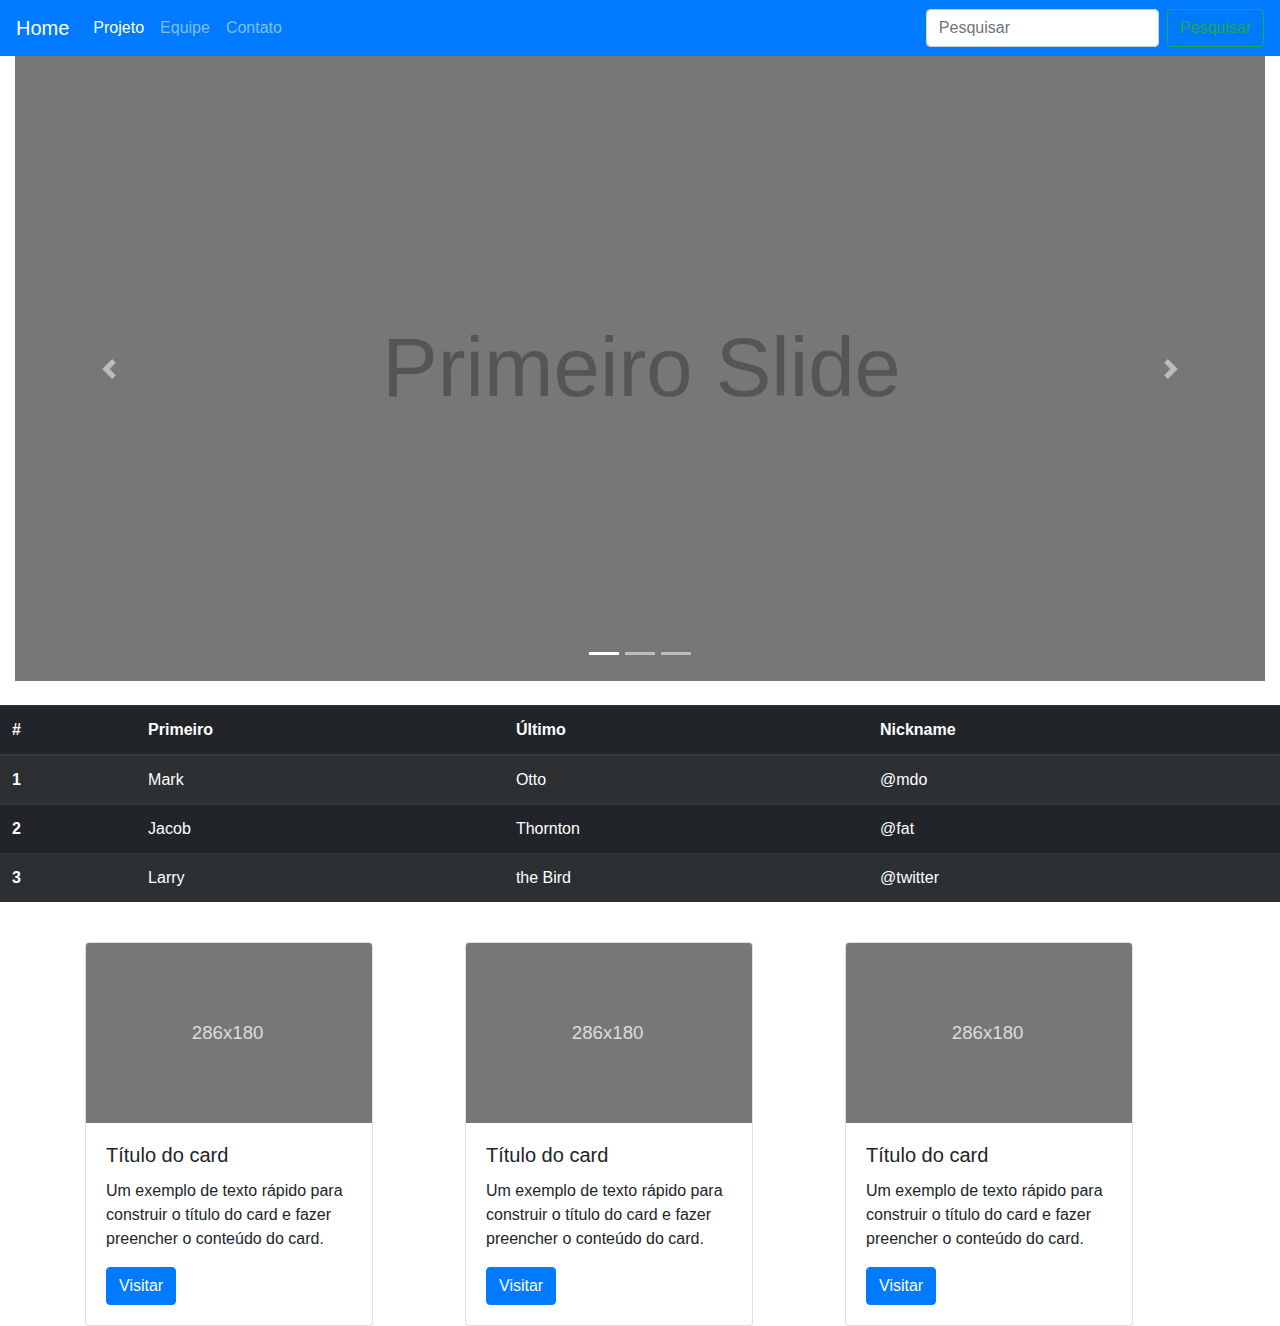
==== index.html @ f2ffcec5 "site novo" ====
<!DOCTYPE html>
<html lang="en">

<head>
  <meta charset="UTF-8">
  <meta name="viewport" content="width=device-width, initial-scale=1.0">
  <title>Halterados</title>
  <link href="css/bootstrap.css" rel="stylesheet">
  <script src="js/jquery.js"></script>
  <script src="js/bootstrap.js"></script>
</head>

<body>
  <nav class="navbar navbar-expand-lg navbar-dark bg-primary">
    <a class="navbar-brand" href="#">Home</a>
    <button class="navbar-toggler" type="button" data-toggle="collapse" data-target="#conteudoNavbarSuportado" aria-controls="conteudoNavbarSuportado"
      aria-expanded="false" aria-label="Alterna navegação">
    <span class="navbar-toggler-icon"></span>
  </button>

    <div class="collapse navbar-collapse" id="conteudoNavbarSuportado">
      <ul class="navbar-nav mr-auto">
        <li class="nav-item active">
          <a class="nav-link" href="#">Projeto <span class="sr-only">(página atual)</span></a>
        </li>
        <li class="nav-item">
          <a class="nav-link" href="#">Equipe</a>
        </li>

        <li class="nav-item">
          <a class="nav-link" href="#">Contato</a>
        </li>
      </ul>
      <form class="form-inline my-2 my-lg-0">
        <input class="form-control mr-sm-2" type="search" placeholder="Pesquisar" aria-label="Pesquisar">
        <button class="btn btn-outline-success my-2 my-sm-0" type="submit">Pesquisar</button>
      </form>
    </div>
  </nav>
  <div class="container-fluid">
    <div id="carouselExampleIndicators" class="carousel slide" data-ride="carousel">
      <ol class="carousel-indicators">
        <li data-target="#carouselExampleIndicators" data-slide-to="0" class="active"></li>
        <li data-target="#carouselExampleIndicators" data-slide-to="1"></li>
        <li data-target="#carouselExampleIndicators" data-slide-to="2"></li>
      </ol>
      <div class="carousel-inner">
        <div class="carousel-item active">
          <img class="d-block w-100" src="data:image/svg+xml;charset=UTF-8,%3Csvg%20width%3D%22800%22%20height%3D%22400%22%20xmlns%3D%22http%3A%2F%2Fwww.w3.org%2F2000%2Fsvg%22%20viewBox%3D%220%200%20800%20400%22%20preserveAspectRatio%3D%22none%22%3E%3Cdefs%3E%3Cstyle%20type%3D%22text%2Fcss%22%3E%23holder_16bd64a7ea4%20text%20%7B%20fill%3A%23555%3Bfont-weight%3Anormal%3Bfont-family%3AHelvetica%2C%20monospace%3Bfont-size%3A40pt%20%7D%20%3C%2Fstyle%3E%3C%2Fdefs%3E%3Cg%20id%3D%22holder_16bd64a7ea4%22%3E%3Crect%20width%3D%22800%22%20height%3D%22400%22%20fill%3D%22%23777%22%3E%3C%2Frect%3E%3Cg%3E%3Ctext%20x%3D%22235.0625%22%20y%3D%22217.7%22%3EPrimeiro%20Slide%3C%2Ftext%3E%3C%2Fg%3E%3C%2Fg%3E%3C%2Fsvg%3E"
            alt="Primeiro Slide">
        </div>
        <div class="carousel-item">
          <img class="d-block w-100" src="data:image/svg+xml;charset=UTF-8,%3Csvg%20width%3D%22800%22%20height%3D%22400%22%20xmlns%3D%22http%3A%2F%2Fwww.w3.org%2F2000%2Fsvg%22%20viewBox%3D%220%200%20800%20400%22%20preserveAspectRatio%3D%22none%22%3E%3Cdefs%3E%3Cstyle%20type%3D%22text%2Fcss%22%3E%23holder_16bd64a7ea5%20text%20%7B%20fill%3A%23444%3Bfont-weight%3Anormal%3Bfont-family%3AHelvetica%2C%20monospace%3Bfont-size%3A40pt%20%7D%20%3C%2Fstyle%3E%3C%2Fdefs%3E%3Cg%20id%3D%22holder_16bd64a7ea5%22%3E%3Crect%20width%3D%22800%22%20height%3D%22400%22%20fill%3D%22%23666%22%3E%3C%2Frect%3E%3Cg%3E%3Ctext%20x%3D%22227.609375%22%20y%3D%22217.7%22%3ESegundo%20Slide%3C%2Ftext%3E%3C%2Fg%3E%3C%2Fg%3E%3C%2Fsvg%3E"
            alt="Segundo Slide">
        </div>
        <div class="carousel-item">
          <img class="d-block w-100" src="data:image/svg+xml;charset=UTF-8,%3Csvg%20width%3D%22800%22%20height%3D%22400%22%20xmlns%3D%22http%3A%2F%2Fwww.w3.org%2F2000%2Fsvg%22%20viewBox%3D%220%200%20800%20400%22%20preserveAspectRatio%3D%22none%22%3E%3Cdefs%3E%3Cstyle%20type%3D%22text%2Fcss%22%3E%23holder_16bd64a7ea6%20text%20%7B%20fill%3A%23333%3Bfont-weight%3Anormal%3Bfont-family%3AHelvetica%2C%20monospace%3Bfont-size%3A40pt%20%7D%20%3C%2Fstyle%3E%3C%2Fdefs%3E%3Cg%20id%3D%22holder_16bd64a7ea6%22%3E%3Crect%20width%3D%22800%22%20height%3D%22400%22%20fill%3D%22%23555%22%3E%3C%2Frect%3E%3Cg%3E%3Ctext%20x%3D%22239.484375%22%20y%3D%22217.7%22%3ETerceiro%20Slide%3C%2Ftext%3E%3C%2Fg%3E%3C%2Fg%3E%3C%2Fsvg%3E"
            alt="Terceiro Slide">
        </div>
      </div>
      <a class="carousel-control-prev" href="#carouselExampleIndicators" role="button" data-slide="prev">
    <span class="carousel-control-prev-icon" aria-hidden="true"></span>
    <span class="sr-only">Anterior</span>
  </a>
      <a class="carousel-control-next" href="#carouselExampleIndicators" role="button" data-slide="next">
    <span class="carousel-control-next-icon" aria-hidden="true"></span>
    <span class="sr-only">Próximo</span>
  </a>
    </div>
    <br>

    <div class="row">
      <table class="table table-striped table-dark">
        <thead>
          <tr>
            <th scope="col">#</th>
            <th scope="col">Primeiro</th>
            <th scope="col">Último</th>
            <th scope="col">Nickname</th>
          </tr>
        </thead>
        <tbody>
          <tr>
            <th scope="row">1</th>
            <td>Mark</td>
            <td>Otto</td>
            <td>@mdo</td>
          </tr>
          <tr>
            <th scope="row">2</th>
            <td>Jacob</td>
            <td>Thornton</td>
            <td>@fat</td>
          </tr>
          <tr>
            <th scope="row">3</th>
            <td>Larry</td>
            <td>the Bird</td>
            <td>@twitter</td>
          </tr>
        </tbody>
      </table>
    </div>
  </div>
  <br>
  <div class="container">
  <div class="row">
    <div class="col-sm">
      <div class="card" style="width: 18rem;">
      <img class="card-img-top" src="data:image/svg+xml;charset=UTF-8,%3Csvg%20width%3D%22286%22%20height%3D%22180%22%20xmlns%3D%22http%3A%2F%2Fwww.w3.org%2F2000%2Fsvg%22%20viewBox%3D%220%200%20286%20180%22%20preserveAspectRatio%3D%22none%22%3E%3Cdefs%3E%3Cstyle%20type%3D%22text%2Fcss%22%3E%23holder_16bd67007b4%20text%20%7B%20fill%3Argba(255%2C255%2C255%2C.75)%3Bfont-weight%3Anormal%3Bfont-family%3AHelvetica%2C%20monospace%3Bfont-size%3A14pt%20%7D%20%3C%2Fstyle%3E%3C%2Fdefs%3E%3Cg%20id%3D%22holder_16bd67007b4%22%3E%3Crect%20width%3D%22286%22%20height%3D%22180%22%20fill%3D%22%23777%22%3E%3C%2Frect%3E%3Cg%3E%3Ctext%20x%3D%22105.8359375%22%20y%3D%2296.3%22%3E286x180%3C%2Ftext%3E%3C%2Fg%3E%3C%2Fg%3E%3C%2Fsvg%3E" alt="Imagem de capa do card">
      <div class="card-body">
      <h5 class="card-title">Título do card</h5>
      <p class="card-text">Um exemplo de texto rápido para construir o título do card e fazer preencher o conteúdo do card.</p>
      <a href="#" class="btn btn-primary">Visitar</a>
      </div>
      </div>
    </div>
    <div class="col-sm">
      <div class="card" style="width: 18rem;">
      <img class="card-img-top" src="data:image/svg+xml;charset=UTF-8,%3Csvg%20width%3D%22286%22%20height%3D%22180%22%20xmlns%3D%22http%3A%2F%2Fwww.w3.org%2F2000%2Fsvg%22%20viewBox%3D%220%200%20286%20180%22%20preserveAspectRatio%3D%22none%22%3E%3Cdefs%3E%3Cstyle%20type%3D%22text%2Fcss%22%3E%23holder_16bd67007b4%20text%20%7B%20fill%3Argba(255%2C255%2C255%2C.75)%3Bfont-weight%3Anormal%3Bfont-family%3AHelvetica%2C%20monospace%3Bfont-size%3A14pt%20%7D%20%3C%2Fstyle%3E%3C%2Fdefs%3E%3Cg%20id%3D%22holder_16bd67007b4%22%3E%3Crect%20width%3D%22286%22%20height%3D%22180%22%20fill%3D%22%23777%22%3E%3C%2Frect%3E%3Cg%3E%3Ctext%20x%3D%22105.8359375%22%20y%3D%2296.3%22%3E286x180%3C%2Ftext%3E%3C%2Fg%3E%3C%2Fg%3E%3C%2Fsvg%3E" alt="Imagem de capa do card">
      <div class="card-body">
      <h5 class="card-title">Título do card</h5>
      <p class="card-text">Um exemplo de texto rápido para construir o título do card e fazer preencher o conteúdo do card.</p>
      <a href="#" class="btn btn-primary">Visitar</a>
      </div>
      </div>
    </div>
    <div class="col-sm">
      <div class="card" style="width: 18rem;">
      <img class="card-img-top" src="data:image/svg+xml;charset=UTF-8,%3Csvg%20width%3D%22286%22%20height%3D%22180%22%20xmlns%3D%22http%3A%2F%2Fwww.w3.org%2F2000%2Fsvg%22%20viewBox%3D%220%200%20286%20180%22%20preserveAspectRatio%3D%22none%22%3E%3Cdefs%3E%3Cstyle%20type%3D%22text%2Fcss%22%3E%23holder_16bd67007b4%20text%20%7B%20fill%3Argba(255%2C255%2C255%2C.75)%3Bfont-weight%3Anormal%3Bfont-family%3AHelvetica%2C%20monospace%3Bfont-size%3A14pt%20%7D%20%3C%2Fstyle%3E%3C%2Fdefs%3E%3Cg%20id%3D%22holder_16bd67007b4%22%3E%3Crect%20width%3D%22286%22%20height%3D%22180%22%20fill%3D%22%23777%22%3E%3C%2Frect%3E%3Cg%3E%3Ctext%20x%3D%22105.8359375%22%20y%3D%2296.3%22%3E286x180%3C%2Ftext%3E%3C%2Fg%3E%3C%2Fg%3E%3C%2Fsvg%3E" alt="Imagem de capa do card">
      <div class="card-body">
      <h5 class="card-title">Título do card</h5>
      <p class="card-text">Um exemplo de texto rápido para construir o título do card e fazer preencher o conteúdo do card.</p>
      <a href="#" class="btn btn-primary">Visitar</a>
      </div>
      </div>
    </div>
  </div>
</div>
</body>

</html>
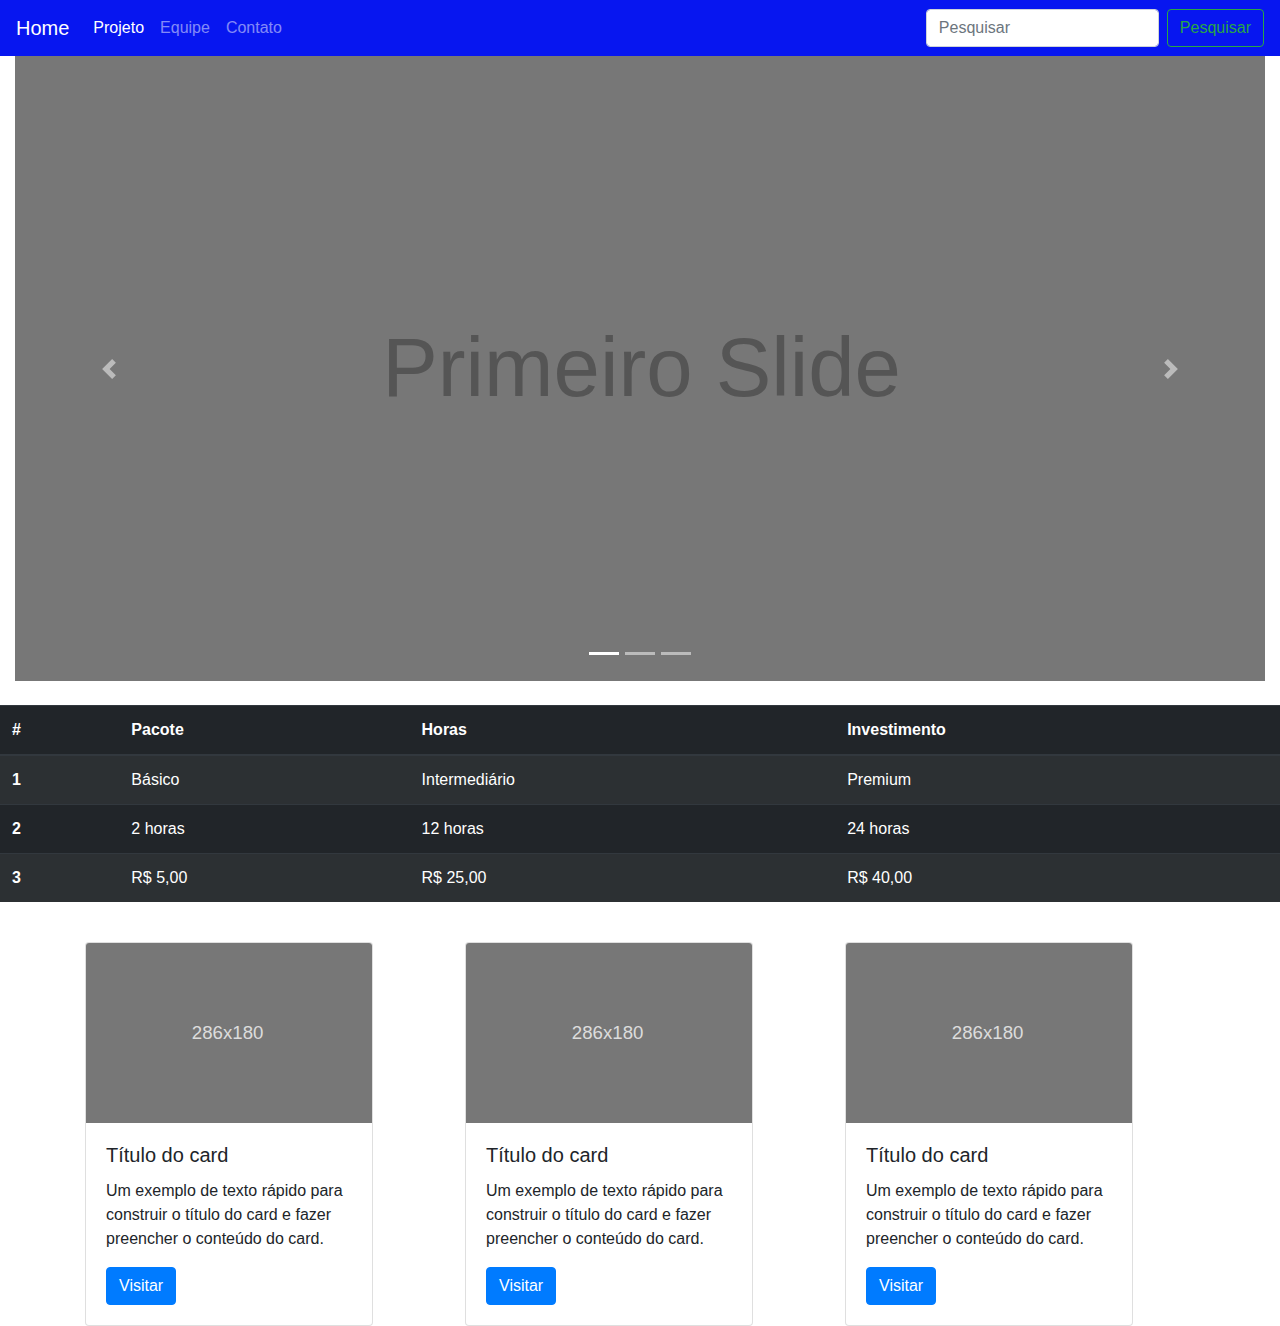
==== commit 146b0b8b: "Merge branch 'master' of https://github.com/ifpi-picos/boostrap-framewok-halter-ados" ====
--- a/index.html
+++ b/index.html
@@ -6,6 +6,7 @@
   <meta name="viewport" content="width=device-width, initial-scale=1.0">
   <title>Halterados</title>
   <link href="css/bootstrap.css" rel="stylesheet">
+  <link href="css/main.css" rel="stylesheet">
   <script src="js/jquery.js"></script>
   <script src="js/bootstrap.js"></script>
 </head>
@@ -74,29 +75,29 @@
         <thead>
           <tr>
             <th scope="col">#</th>
-            <th scope="col">Primeiro</th>
-            <th scope="col">Último</th>
-            <th scope="col">Nickname</th>
+            <th scope="col">Pacote</th>
+            <th scope="col">Horas</th>
+            <th scope="col">Investimento</th>
           </tr>
         </thead>
         <tbody>
           <tr>
             <th scope="row">1</th>
-            <td>Mark</td>
-            <td>Otto</td>
-            <td>@mdo</td>
+            <td>Básico</td>
+            <td>Intermediário</td>
+            <td>Premium</td>
           </tr>
           <tr>
             <th scope="row">2</th>
-            <td>Jacob</td>
-            <td>Thornton</td>
-            <td>@fat</td>
+            <td>2 horas</td>
+            <td>12 horas</td>
+            <td>24 horas</td>
           </tr>
           <tr>
             <th scope="row">3</th>
-            <td>Larry</td>
-            <td>the Bird</td>
-            <td>@twitter</td>
+            <td>R$ 5,00</td>
+            <td>R$ 25,00</td>
+            <td>R$ 40,00</td>
           </tr>
         </tbody>
       </table>
--- a/css/main.css
+++ b/css/main.css
@@ -0,0 +1,4 @@
+.bg-primary {
+    background-color: #0716F0;
+  }
+  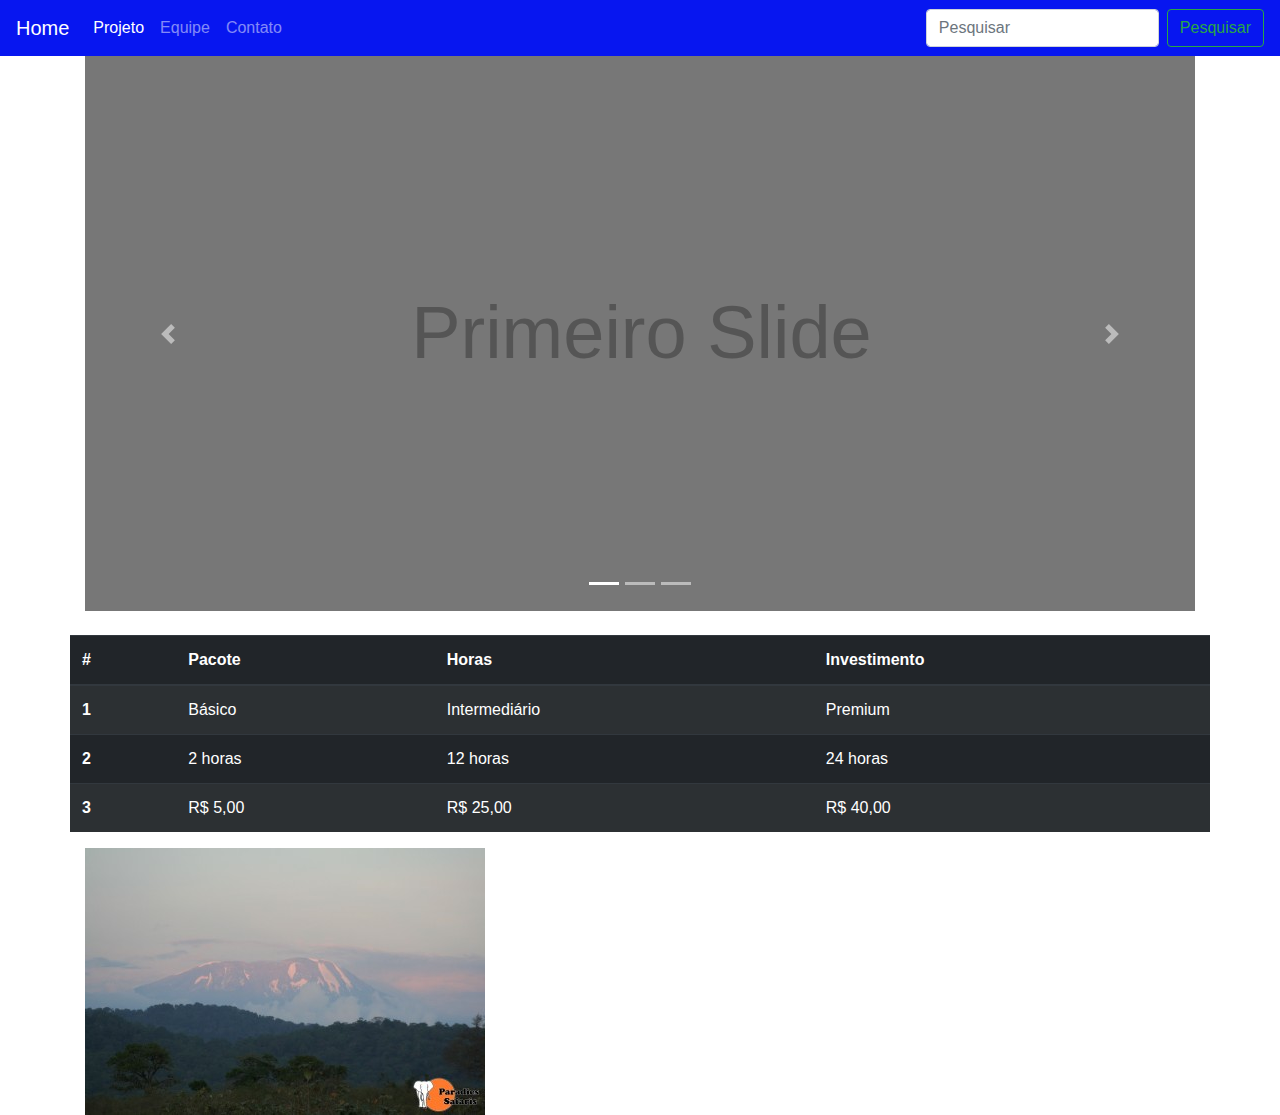
==== commit f5f72dbb: "site novo" ====
--- a/index.html
+++ b/index.html
@@ -14,10 +14,10 @@
 <body>
   <nav class="navbar navbar-expand-lg navbar-dark bg-primary">
     <a class="navbar-brand" href="#">Home</a>
-    <button class="navbar-toggler" type="button" data-toggle="collapse" data-target="#conteudoNavbarSuportado" aria-controls="conteudoNavbarSuportado"
-      aria-expanded="false" aria-label="Alterna navegação">
-    <span class="navbar-toggler-icon"></span>
-  </button>
+    <button class="navbar-toggler" type="button" data-toggle="collapse" data-target="#conteudoNavbarSuportado"
+      aria-controls="conteudoNavbarSuportado" aria-expanded="false" aria-label="Alterna navegação">
+      <span class="navbar-toggler-icon"></span>
+    </button>
 
     <div class="collapse navbar-collapse" id="conteudoNavbarSuportado">
       <ul class="navbar-nav mr-auto">
@@ -38,7 +38,7 @@
       </form>
     </div>
   </nav>
-  <div class="container-fluid">
+  <div class="container">
     <div id="carouselExampleIndicators" class="carousel slide" data-ride="carousel">
       <ol class="carousel-indicators">
         <li data-target="#carouselExampleIndicators" data-slide-to="0" class="active"></li>
@@ -47,29 +47,31 @@
       </ol>
       <div class="carousel-inner">
         <div class="carousel-item active">
-          <img class="d-block w-100" src="data:image/svg+xml;charset=UTF-8,%3Csvg%20width%3D%22800%22%20height%3D%22400%22%20xmlns%3D%22http%3A%2F%2Fwww.w3.org%2F2000%2Fsvg%22%20viewBox%3D%220%200%20800%20400%22%20preserveAspectRatio%3D%22none%22%3E%3Cdefs%3E%3Cstyle%20type%3D%22text%2Fcss%22%3E%23holder_16bd64a7ea4%20text%20%7B%20fill%3A%23555%3Bfont-weight%3Anormal%3Bfont-family%3AHelvetica%2C%20monospace%3Bfont-size%3A40pt%20%7D%20%3C%2Fstyle%3E%3C%2Fdefs%3E%3Cg%20id%3D%22holder_16bd64a7ea4%22%3E%3Crect%20width%3D%22800%22%20height%3D%22400%22%20fill%3D%22%23777%22%3E%3C%2Frect%3E%3Cg%3E%3Ctext%20x%3D%22235.0625%22%20y%3D%22217.7%22%3EPrimeiro%20Slide%3C%2Ftext%3E%3C%2Fg%3E%3C%2Fg%3E%3C%2Fsvg%3E"
+          <img class="d-block w-100"
+            src="data:image/svg+xml;charset=UTF-8,%3Csvg%20width%3D%22800%22%20height%3D%22400%22%20xmlns%3D%22http%3A%2F%2Fwww.w3.org%2F2000%2Fsvg%22%20viewBox%3D%220%200%20800%20400%22%20preserveAspectRatio%3D%22none%22%3E%3Cdefs%3E%3Cstyle%20type%3D%22text%2Fcss%22%3E%23holder_16bd64a7ea4%20text%20%7B%20fill%3A%23555%3Bfont-weight%3Anormal%3Bfont-family%3AHelvetica%2C%20monospace%3Bfont-size%3A40pt%20%7D%20%3C%2Fstyle%3E%3C%2Fdefs%3E%3Cg%20id%3D%22holder_16bd64a7ea4%22%3E%3Crect%20width%3D%22800%22%20height%3D%22400%22%20fill%3D%22%23777%22%3E%3C%2Frect%3E%3Cg%3E%3Ctext%20x%3D%22235.0625%22%20y%3D%22217.7%22%3EPrimeiro%20Slide%3C%2Ftext%3E%3C%2Fg%3E%3C%2Fg%3E%3C%2Fsvg%3E"
             alt="Primeiro Slide">
         </div>
         <div class="carousel-item">
-          <img class="d-block w-100" src="data:image/svg+xml;charset=UTF-8,%3Csvg%20width%3D%22800%22%20height%3D%22400%22%20xmlns%3D%22http%3A%2F%2Fwww.w3.org%2F2000%2Fsvg%22%20viewBox%3D%220%200%20800%20400%22%20preserveAspectRatio%3D%22none%22%3E%3Cdefs%3E%3Cstyle%20type%3D%22text%2Fcss%22%3E%23holder_16bd64a7ea5%20text%20%7B%20fill%3A%23444%3Bfont-weight%3Anormal%3Bfont-family%3AHelvetica%2C%20monospace%3Bfont-size%3A40pt%20%7D%20%3C%2Fstyle%3E%3C%2Fdefs%3E%3Cg%20id%3D%22holder_16bd64a7ea5%22%3E%3Crect%20width%3D%22800%22%20height%3D%22400%22%20fill%3D%22%23666%22%3E%3C%2Frect%3E%3Cg%3E%3Ctext%20x%3D%22227.609375%22%20y%3D%22217.7%22%3ESegundo%20Slide%3C%2Ftext%3E%3C%2Fg%3E%3C%2Fg%3E%3C%2Fsvg%3E"
+          <img class="d-block w-100"
+            src="data:image/svg+xml;charset=UTF-8,%3Csvg%20width%3D%22800%22%20height%3D%22400%22%20xmlns%3D%22http%3A%2F%2Fwww.w3.org%2F2000%2Fsvg%22%20viewBox%3D%220%200%20800%20400%22%20preserveAspectRatio%3D%22none%22%3E%3Cdefs%3E%3Cstyle%20type%3D%22text%2Fcss%22%3E%23holder_16bd64a7ea5%20text%20%7B%20fill%3A%23444%3Bfont-weight%3Anormal%3Bfont-family%3AHelvetica%2C%20monospace%3Bfont-size%3A40pt%20%7D%20%3C%2Fstyle%3E%3C%2Fdefs%3E%3Cg%20id%3D%22holder_16bd64a7ea5%22%3E%3Crect%20width%3D%22800%22%20height%3D%22400%22%20fill%3D%22%23666%22%3E%3C%2Frect%3E%3Cg%3E%3Ctext%20x%3D%22227.609375%22%20y%3D%22217.7%22%3ESegundo%20Slide%3C%2Ftext%3E%3C%2Fg%3E%3C%2Fg%3E%3C%2Fsvg%3E"
             alt="Segundo Slide">
         </div>
         <div class="carousel-item">
-          <img class="d-block w-100" src="data:image/svg+xml;charset=UTF-8,%3Csvg%20width%3D%22800%22%20height%3D%22400%22%20xmlns%3D%22http%3A%2F%2Fwww.w3.org%2F2000%2Fsvg%22%20viewBox%3D%220%200%20800%20400%22%20preserveAspectRatio%3D%22none%22%3E%3Cdefs%3E%3Cstyle%20type%3D%22text%2Fcss%22%3E%23holder_16bd64a7ea6%20text%20%7B%20fill%3A%23333%3Bfont-weight%3Anormal%3Bfont-family%3AHelvetica%2C%20monospace%3Bfont-size%3A40pt%20%7D%20%3C%2Fstyle%3E%3C%2Fdefs%3E%3Cg%20id%3D%22holder_16bd64a7ea6%22%3E%3Crect%20width%3D%22800%22%20height%3D%22400%22%20fill%3D%22%23555%22%3E%3C%2Frect%3E%3Cg%3E%3Ctext%20x%3D%22239.484375%22%20y%3D%22217.7%22%3ETerceiro%20Slide%3C%2Ftext%3E%3C%2Fg%3E%3C%2Fg%3E%3C%2Fsvg%3E"
+          <img class="d-block w-100"
+            src="data:image/svg+xml;charset=UTF-8,%3Csvg%20width%3D%22800%22%20height%3D%22400%22%20xmlns%3D%22http%3A%2F%2Fwww.w3.org%2F2000%2Fsvg%22%20viewBox%3D%220%200%20800%20400%22%20preserveAspectRatio%3D%22none%22%3E%3Cdefs%3E%3Cstyle%20type%3D%22text%2Fcss%22%3E%23holder_16bd64a7ea6%20text%20%7B%20fill%3A%23333%3Bfont-weight%3Anormal%3Bfont-family%3AHelvetica%2C%20monospace%3Bfont-size%3A40pt%20%7D%20%3C%2Fstyle%3E%3C%2Fdefs%3E%3Cg%20id%3D%22holder_16bd64a7ea6%22%3E%3Crect%20width%3D%22800%22%20height%3D%22400%22%20fill%3D%22%23555%22%3E%3C%2Frect%3E%3Cg%3E%3Ctext%20x%3D%22239.484375%22%20y%3D%22217.7%22%3ETerceiro%20Slide%3C%2Ftext%3E%3C%2Fg%3E%3C%2Fg%3E%3C%2Fsvg%3E"
             alt="Terceiro Slide">
         </div>
       </div>
       <a class="carousel-control-prev" href="#carouselExampleIndicators" role="button" data-slide="prev">
-    <span class="carousel-control-prev-icon" aria-hidden="true"></span>
-    <span class="sr-only">Anterior</span>
-  </a>
+        <span class="carousel-control-prev-icon" aria-hidden="true"></span>
+        <span class="sr-only">Anterior</span>
+      </a>
       <a class="carousel-control-next" href="#carouselExampleIndicators" role="button" data-slide="next">
-    <span class="carousel-control-next-icon" aria-hidden="true"></span>
-    <span class="sr-only">Próximo</span>
-  </a>
+        <span class="carousel-control-next-icon" aria-hidden="true"></span>
+        <span class="sr-only">Próximo</span>
+      </a>
     </div>
     <br>
-
     <div class="row">
       <table class="table table-striped table-dark">
         <thead>
@@ -101,43 +103,11 @@
           </tr>
         </tbody>
       </table>
-    </div>
-  </div>
-  <br>
-  <div class="container">
-  <div class="row">
-    <div class="col-sm">
-      <div class="card" style="width: 18rem;">
-      <img class="card-img-top" src="data:image/svg+xml;charset=UTF-8,%3Csvg%20width%3D%22286%22%20height%3D%22180%22%20xmlns%3D%22http%3A%2F%2Fwww.w3.org%2F2000%2Fsvg%22%20viewBox%3D%220%200%20286%20180%22%20preserveAspectRatio%3D%22none%22%3E%3Cdefs%3E%3Cstyle%20type%3D%22text%2Fcss%22%3E%23holder_16bd67007b4%20text%20%7B%20fill%3Argba(255%2C255%2C255%2C.75)%3Bfont-weight%3Anormal%3Bfont-family%3AHelvetica%2C%20monospace%3Bfont-size%3A14pt%20%7D%20%3C%2Fstyle%3E%3C%2Fdefs%3E%3Cg%20id%3D%22holder_16bd67007b4%22%3E%3Crect%20width%3D%22286%22%20height%3D%22180%22%20fill%3D%22%23777%22%3E%3C%2Frect%3E%3Cg%3E%3Ctext%20x%3D%22105.8359375%22%20y%3D%2296.3%22%3E286x180%3C%2Ftext%3E%3C%2Fg%3E%3C%2Fg%3E%3C%2Fsvg%3E" alt="Imagem de capa do card">
-      <div class="card-body">
-      <h5 class="card-title">Título do card</h5>
-      <p class="card-text">Um exemplo de texto rápido para construir o título do card e fazer preencher o conteúdo do card.</p>
-      <a href="#" class="btn btn-primary">Visitar</a>
-      </div>
-      </div>
-    </div>
-    <div class="col-sm">
-      <div class="card" style="width: 18rem;">
-      <img class="card-img-top" src="data:image/svg+xml;charset=UTF-8,%3Csvg%20width%3D%22286%22%20height%3D%22180%22%20xmlns%3D%22http%3A%2F%2Fwww.w3.org%2F2000%2Fsvg%22%20viewBox%3D%220%200%20286%20180%22%20preserveAspectRatio%3D%22none%22%3E%3Cdefs%3E%3Cstyle%20type%3D%22text%2Fcss%22%3E%23holder_16bd67007b4%20text%20%7B%20fill%3Argba(255%2C255%2C255%2C.75)%3Bfont-weight%3Anormal%3Bfont-family%3AHelvetica%2C%20monospace%3Bfont-size%3A14pt%20%7D%20%3C%2Fstyle%3E%3C%2Fdefs%3E%3Cg%20id%3D%22holder_16bd67007b4%22%3E%3Crect%20width%3D%22286%22%20height%3D%22180%22%20fill%3D%22%23777%22%3E%3C%2Frect%3E%3Cg%3E%3Ctext%20x%3D%22105.8359375%22%20y%3D%2296.3%22%3E286x180%3C%2Ftext%3E%3C%2Fg%3E%3C%2Fg%3E%3C%2Fsvg%3E" alt="Imagem de capa do card">
-      <div class="card-body">
-      <h5 class="card-title">Título do card</h5>
-      <p class="card-text">Um exemplo de texto rápido para construir o título do card e fazer preencher o conteúdo do card.</p>
-      <a href="#" class="btn btn-primary">Visitar</a>
-      </div>
-      </div>
-    </div>
-    <div class="col-sm">
-      <div class="card" style="width: 18rem;">
-      <img class="card-img-top" src="data:image/svg+xml;charset=UTF-8,%3Csvg%20width%3D%22286%22%20height%3D%22180%22%20xmlns%3D%22http%3A%2F%2Fwww.w3.org%2F2000%2Fsvg%22%20viewBox%3D%220%200%20286%20180%22%20preserveAspectRatio%3D%22none%22%3E%3Cdefs%3E%3Cstyle%20type%3D%22text%2Fcss%22%3E%23holder_16bd67007b4%20text%20%7B%20fill%3Argba(255%2C255%2C255%2C.75)%3Bfont-weight%3Anormal%3Bfont-family%3AHelvetica%2C%20monospace%3Bfont-size%3A14pt%20%7D%20%3C%2Fstyle%3E%3C%2Fdefs%3E%3Cg%20id%3D%22holder_16bd67007b4%22%3E%3Crect%20width%3D%22286%22%20height%3D%22180%22%20fill%3D%22%23777%22%3E%3C%2Frect%3E%3Cg%3E%3Ctext%20x%3D%22105.8359375%22%20y%3D%2296.3%22%3E286x180%3C%2Ftext%3E%3C%2Fg%3E%3C%2Fg%3E%3C%2Fsvg%3E" alt="Imagem de capa do card">
-      <div class="card-body">
-      <h5 class="card-title">Título do card</h5>
-      <p class="card-text">Um exemplo de texto rápido para construir o título do card e fazer preencher o conteúdo do card.</p>
-      <a href="#" class="btn btn-primary">Visitar</a>
-      </div>
+      <div class="col-lg-3 col-md-4 col-xs-6 thumb">
+        <img class="img-responsive" src="img.jpg">
       </div>
     </div>
   </div>
-</div>
 </body>
 
 </html>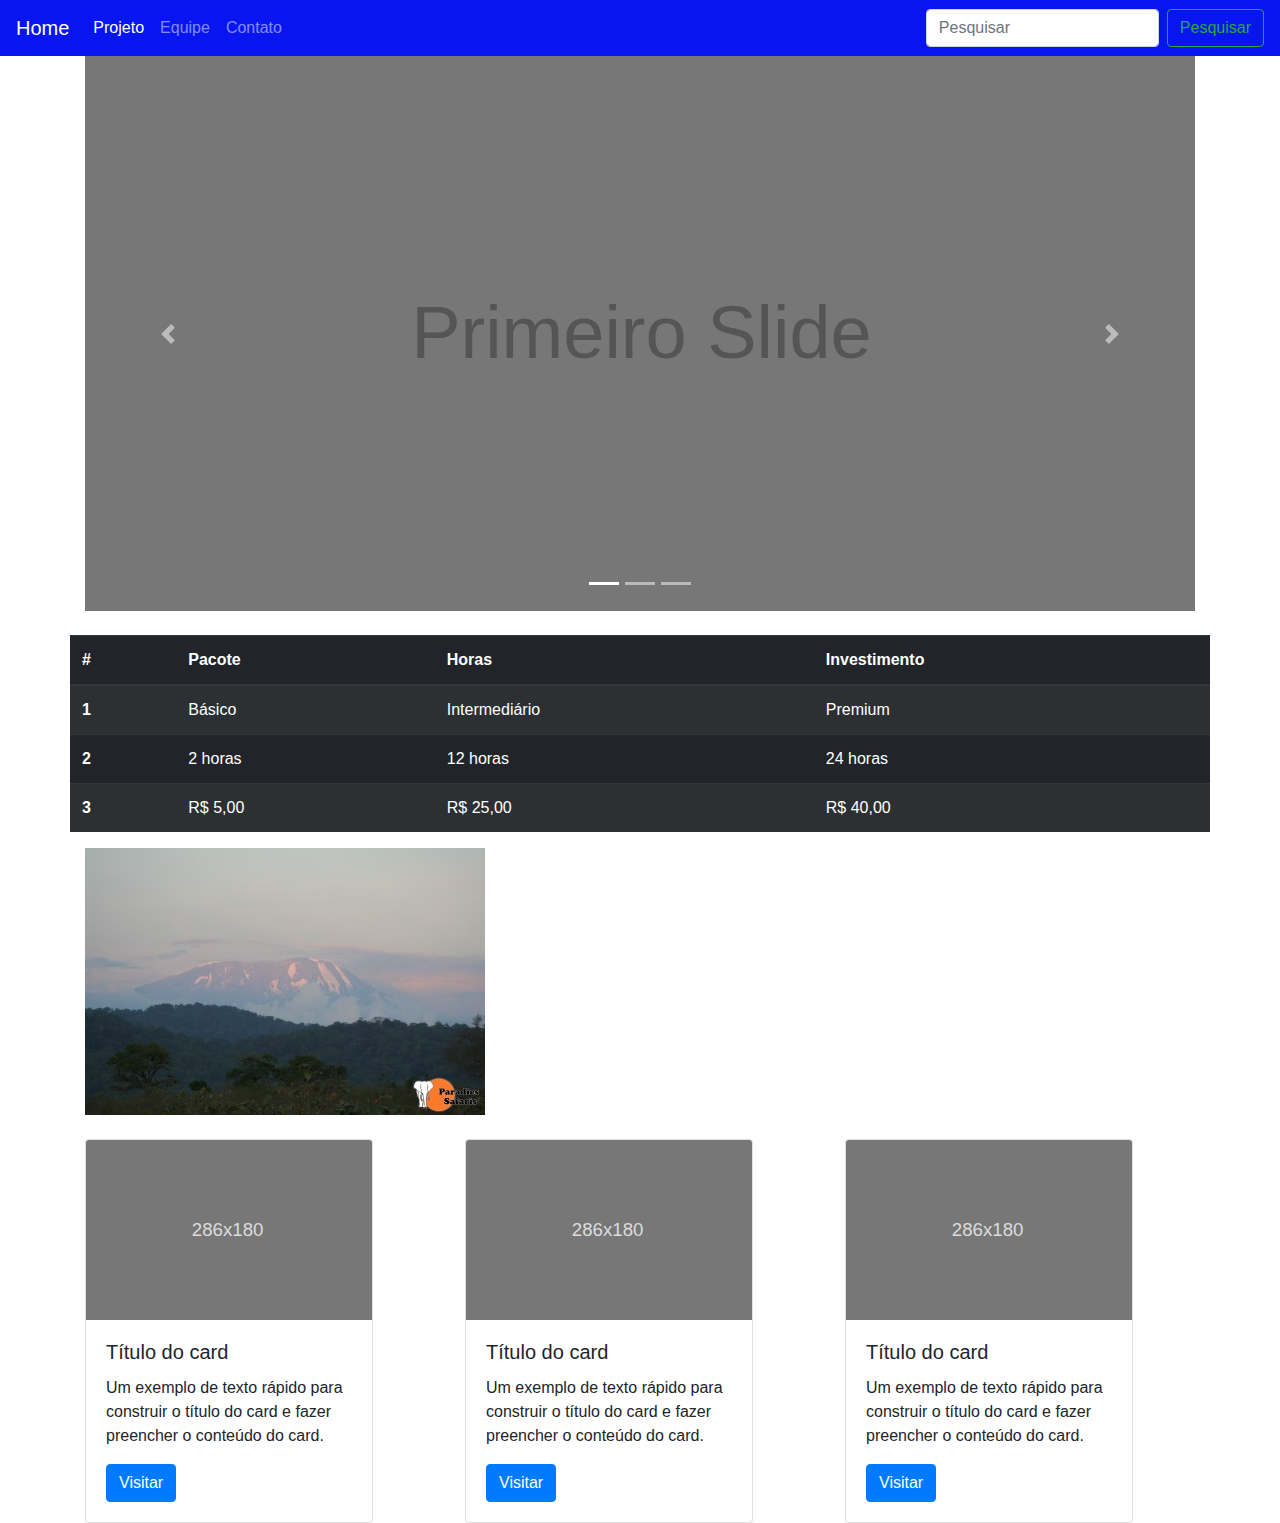
==== commit d6e65144: "Merge branch 'master' of https://github.com/ifpi-picos/boostrap-framewok-halter-ados" ====
--- a/index.html
+++ b/index.html
@@ -72,6 +72,7 @@
       </a>
     </div>
     <br>
+
     <div class="row">
       <table class="table table-striped table-dark">
         <thead>
@@ -108,6 +109,41 @@
       </div>
     </div>
   </div>
+  <br>
+  <div class="container">
+  <div class="row">
+    <div class="col-sm">
+      <div class="card" style="width: 18rem;">
+      <img class="card-img-top" src="data:image/svg+xml;charset=UTF-8,%3Csvg%20width%3D%22286%22%20height%3D%22180%22%20xmlns%3D%22http%3A%2F%2Fwww.w3.org%2F2000%2Fsvg%22%20viewBox%3D%220%200%20286%20180%22%20preserveAspectRatio%3D%22none%22%3E%3Cdefs%3E%3Cstyle%20type%3D%22text%2Fcss%22%3E%23holder_16bd67007b4%20text%20%7B%20fill%3Argba(255%2C255%2C255%2C.75)%3Bfont-weight%3Anormal%3Bfont-family%3AHelvetica%2C%20monospace%3Bfont-size%3A14pt%20%7D%20%3C%2Fstyle%3E%3C%2Fdefs%3E%3Cg%20id%3D%22holder_16bd67007b4%22%3E%3Crect%20width%3D%22286%22%20height%3D%22180%22%20fill%3D%22%23777%22%3E%3C%2Frect%3E%3Cg%3E%3Ctext%20x%3D%22105.8359375%22%20y%3D%2296.3%22%3E286x180%3C%2Ftext%3E%3C%2Fg%3E%3C%2Fg%3E%3C%2Fsvg%3E" alt="Imagem de capa do card">
+      <div class="card-body">
+      <h5 class="card-title">Título do card</h5>
+      <p class="card-text">Um exemplo de texto rápido para construir o título do card e fazer preencher o conteúdo do card.</p>
+      <a href="#" class="btn btn-primary">Visitar</a>
+      </div>
+      </div>
+    </div>
+    <div class="col-sm">
+      <div class="card" style="width: 18rem;">
+      <img class="card-img-top" src="data:image/svg+xml;charset=UTF-8,%3Csvg%20width%3D%22286%22%20height%3D%22180%22%20xmlns%3D%22http%3A%2F%2Fwww.w3.org%2F2000%2Fsvg%22%20viewBox%3D%220%200%20286%20180%22%20preserveAspectRatio%3D%22none%22%3E%3Cdefs%3E%3Cstyle%20type%3D%22text%2Fcss%22%3E%23holder_16bd67007b4%20text%20%7B%20fill%3Argba(255%2C255%2C255%2C.75)%3Bfont-weight%3Anormal%3Bfont-family%3AHelvetica%2C%20monospace%3Bfont-size%3A14pt%20%7D%20%3C%2Fstyle%3E%3C%2Fdefs%3E%3Cg%20id%3D%22holder_16bd67007b4%22%3E%3Crect%20width%3D%22286%22%20height%3D%22180%22%20fill%3D%22%23777%22%3E%3C%2Frect%3E%3Cg%3E%3Ctext%20x%3D%22105.8359375%22%20y%3D%2296.3%22%3E286x180%3C%2Ftext%3E%3C%2Fg%3E%3C%2Fg%3E%3C%2Fsvg%3E" alt="Imagem de capa do card">
+      <div class="card-body">
+      <h5 class="card-title">Título do card</h5>
+      <p class="card-text">Um exemplo de texto rápido para construir o título do card e fazer preencher o conteúdo do card.</p>
+      <a href="#" class="btn btn-primary">Visitar</a>
+      </div>
+      </div>
+    </div>
+    <div class="col-sm">
+      <div class="card" style="width: 18rem;">
+      <img class="card-img-top" src="data:image/svg+xml;charset=UTF-8,%3Csvg%20width%3D%22286%22%20height%3D%22180%22%20xmlns%3D%22http%3A%2F%2Fwww.w3.org%2F2000%2Fsvg%22%20viewBox%3D%220%200%20286%20180%22%20preserveAspectRatio%3D%22none%22%3E%3Cdefs%3E%3Cstyle%20type%3D%22text%2Fcss%22%3E%23holder_16bd67007b4%20text%20%7B%20fill%3Argba(255%2C255%2C255%2C.75)%3Bfont-weight%3Anormal%3Bfont-family%3AHelvetica%2C%20monospace%3Bfont-size%3A14pt%20%7D%20%3C%2Fstyle%3E%3C%2Fdefs%3E%3Cg%20id%3D%22holder_16bd67007b4%22%3E%3Crect%20width%3D%22286%22%20height%3D%22180%22%20fill%3D%22%23777%22%3E%3C%2Frect%3E%3Cg%3E%3Ctext%20x%3D%22105.8359375%22%20y%3D%2296.3%22%3E286x180%3C%2Ftext%3E%3C%2Fg%3E%3C%2Fg%3E%3C%2Fsvg%3E" alt="Imagem de capa do card">
+      <div class="card-body">
+      <h5 class="card-title">Título do card</h5>
+      <p class="card-text">Um exemplo de texto rápido para construir o título do card e fazer preencher o conteúdo do card.</p>
+      <a href="#" class="btn btn-primary">Visitar</a>
+      </div>
+      </div>
+    </div>
+  </div>
+</div>
 </body>
 
 </html>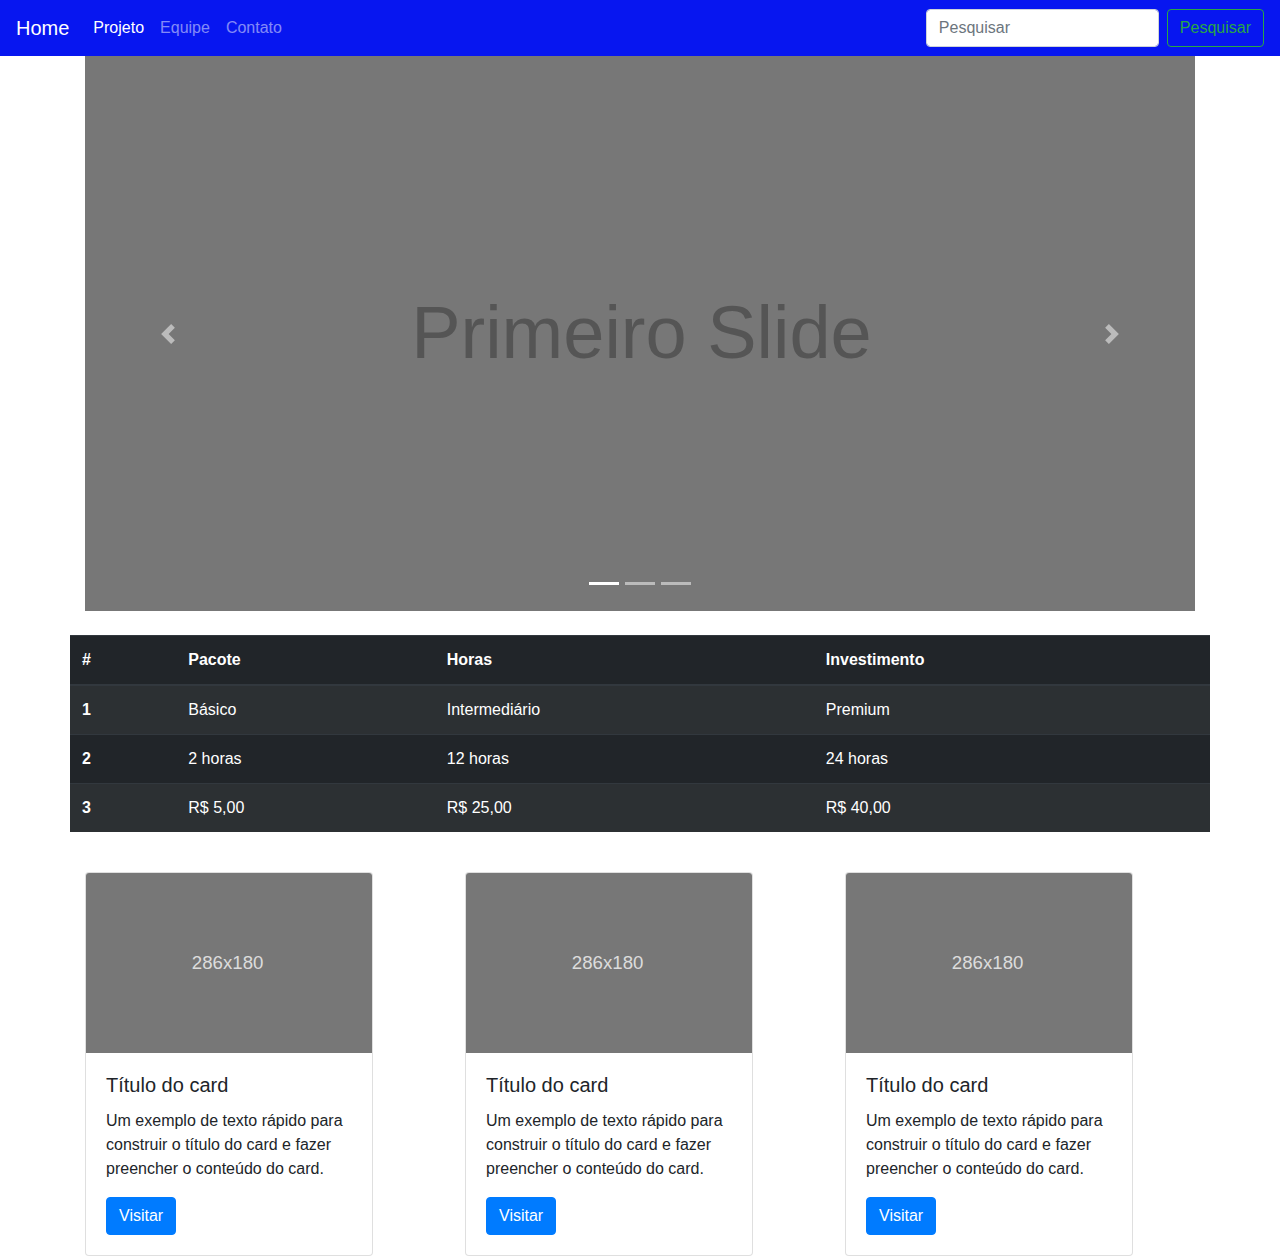
==== commit 4e6baa6c: "site novo" ====
--- a/index.html
+++ b/index.html
@@ -104,9 +104,6 @@
           </tr>
         </tbody>
       </table>
-      <div class="col-lg-3 col-md-4 col-xs-6 thumb">
-        <img class="img-responsive" src="img.jpg">
-      </div>
     </div>
   </div>
   <br>
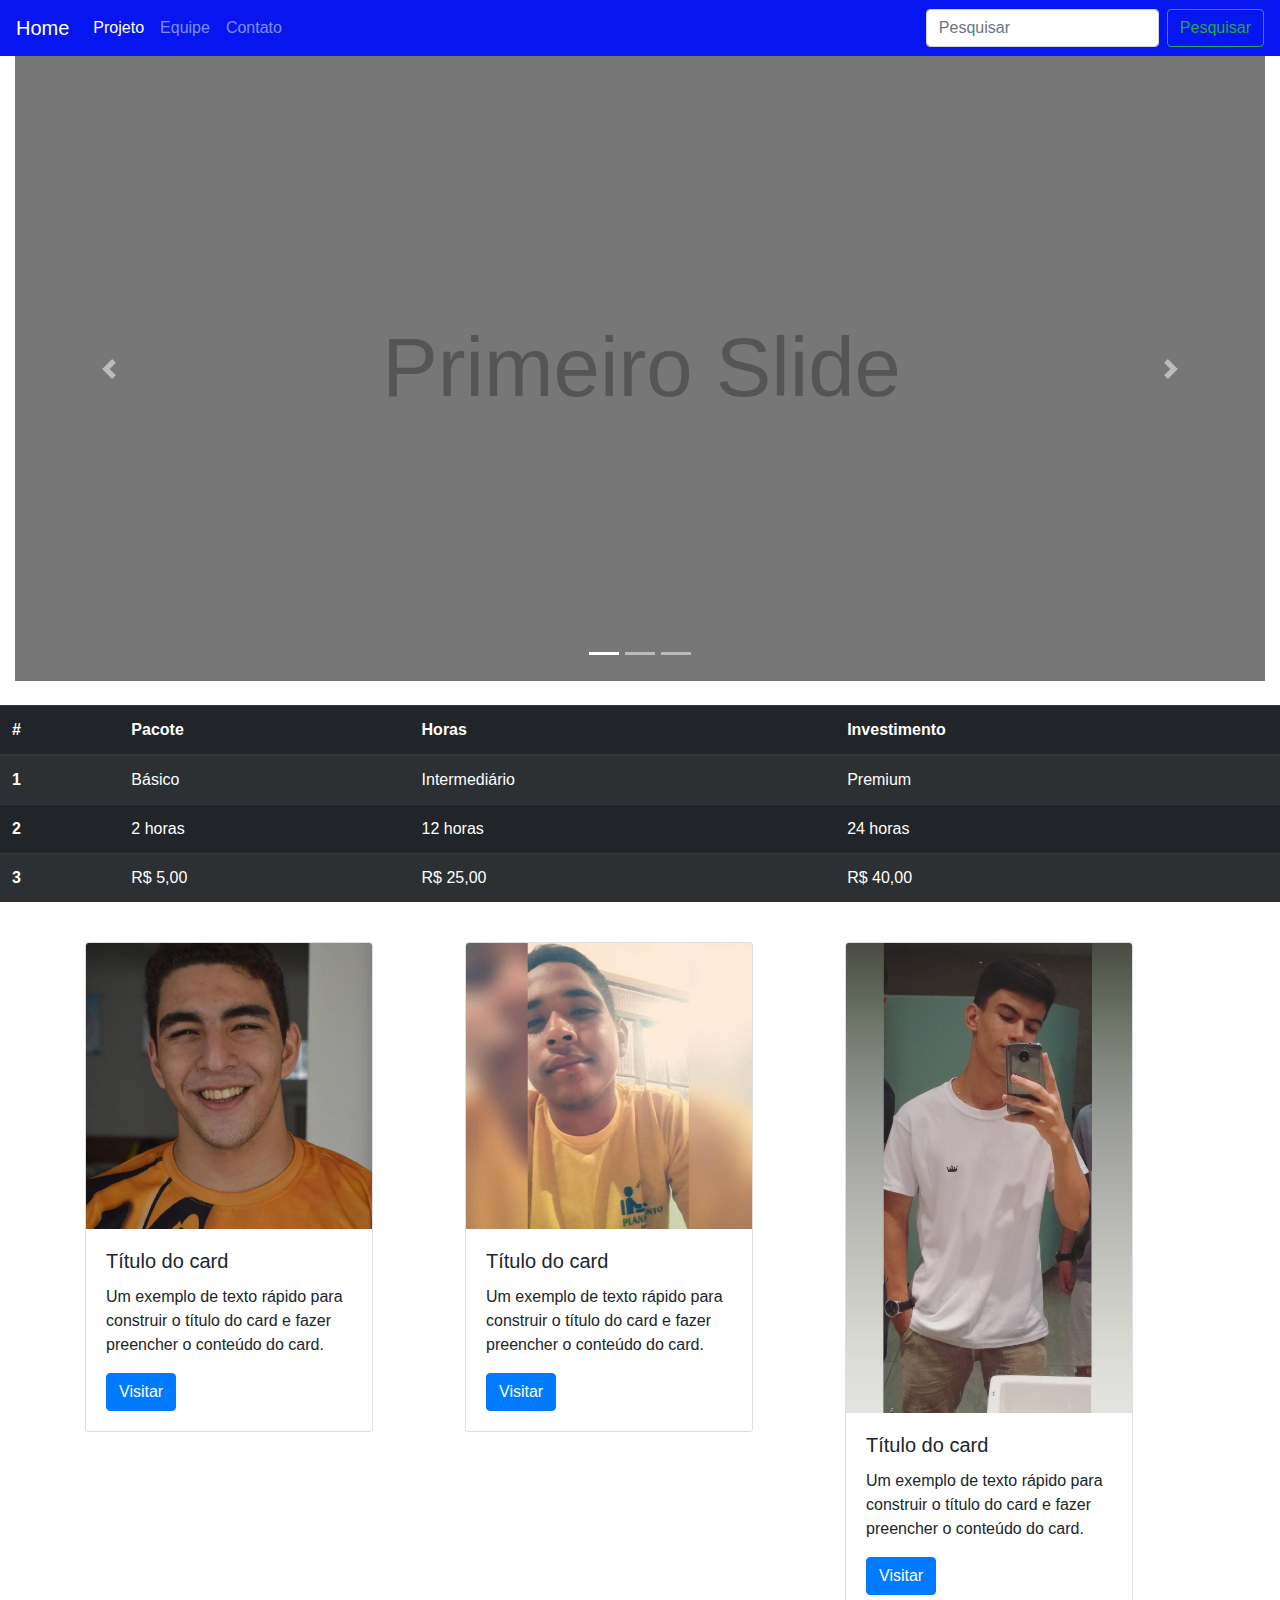
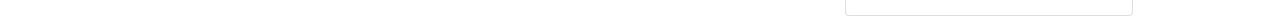
==== commit bc99cea8: "Web" ====
--- a/index.html
+++ b/index.html
@@ -14,10 +14,10 @@
 <body>
   <nav class="navbar navbar-expand-lg navbar-dark bg-primary">
     <a class="navbar-brand" href="#">Home</a>
-    <button class="navbar-toggler" type="button" data-toggle="collapse" data-target="#conteudoNavbarSuportado"
-      aria-controls="conteudoNavbarSuportado" aria-expanded="false" aria-label="Alterna navegação">
-      <span class="navbar-toggler-icon"></span>
-    </button>
+    <button class="navbar-toggler" type="button" data-toggle="collapse" data-target="#conteudoNavbarSuportado" aria-controls="conteudoNavbarSuportado"
+      aria-expanded="false" aria-label="Alterna navegação">
+    <span class="navbar-toggler-icon"></span>
+  </button>
 
     <div class="collapse navbar-collapse" id="conteudoNavbarSuportado">
       <ul class="navbar-nav mr-auto">
@@ -38,7 +38,7 @@
       </form>
     </div>
   </nav>
-  <div class="container">
+  <div class="container-fluid">
     <div id="carouselExampleIndicators" class="carousel slide" data-ride="carousel">
       <ol class="carousel-indicators">
         <li data-target="#carouselExampleIndicators" data-slide-to="0" class="active"></li>
@@ -47,29 +47,26 @@
       </ol>
       <div class="carousel-inner">
         <div class="carousel-item active">
-          <img class="d-block w-100"
-            src="data:image/svg+xml;charset=UTF-8,%3Csvg%20width%3D%22800%22%20height%3D%22400%22%20xmlns%3D%22http%3A%2F%2Fwww.w3.org%2F2000%2Fsvg%22%20viewBox%3D%220%200%20800%20400%22%20preserveAspectRatio%3D%22none%22%3E%3Cdefs%3E%3Cstyle%20type%3D%22text%2Fcss%22%3E%23holder_16bd64a7ea4%20text%20%7B%20fill%3A%23555%3Bfont-weight%3Anormal%3Bfont-family%3AHelvetica%2C%20monospace%3Bfont-size%3A40pt%20%7D%20%3C%2Fstyle%3E%3C%2Fdefs%3E%3Cg%20id%3D%22holder_16bd64a7ea4%22%3E%3Crect%20width%3D%22800%22%20height%3D%22400%22%20fill%3D%22%23777%22%3E%3C%2Frect%3E%3Cg%3E%3Ctext%20x%3D%22235.0625%22%20y%3D%22217.7%22%3EPrimeiro%20Slide%3C%2Ftext%3E%3C%2Fg%3E%3C%2Fg%3E%3C%2Fsvg%3E"
+          <img class="d-block w-100" src="data:image/svg+xml;charset=UTF-8,%3Csvg%20width%3D%22800%22%20height%3D%22400%22%20xmlns%3D%22http%3A%2F%2Fwww.w3.org%2F2000%2Fsvg%22%20viewBox%3D%220%200%20800%20400%22%20preserveAspectRatio%3D%22none%22%3E%3Cdefs%3E%3Cstyle%20type%3D%22text%2Fcss%22%3E%23holder_16bd64a7ea4%20text%20%7B%20fill%3A%23555%3Bfont-weight%3Anormal%3Bfont-family%3AHelvetica%2C%20monospace%3Bfont-size%3A40pt%20%7D%20%3C%2Fstyle%3E%3C%2Fdefs%3E%3Cg%20id%3D%22holder_16bd64a7ea4%22%3E%3Crect%20width%3D%22800%22%20height%3D%22400%22%20fill%3D%22%23777%22%3E%3C%2Frect%3E%3Cg%3E%3Ctext%20x%3D%22235.0625%22%20y%3D%22217.7%22%3EPrimeiro%20Slide%3C%2Ftext%3E%3C%2Fg%3E%3C%2Fg%3E%3C%2Fsvg%3E"
             alt="Primeiro Slide">
         </div>
         <div class="carousel-item">
-          <img class="d-block w-100"
-            src="data:image/svg+xml;charset=UTF-8,%3Csvg%20width%3D%22800%22%20height%3D%22400%22%20xmlns%3D%22http%3A%2F%2Fwww.w3.org%2F2000%2Fsvg%22%20viewBox%3D%220%200%20800%20400%22%20preserveAspectRatio%3D%22none%22%3E%3Cdefs%3E%3Cstyle%20type%3D%22text%2Fcss%22%3E%23holder_16bd64a7ea5%20text%20%7B%20fill%3A%23444%3Bfont-weight%3Anormal%3Bfont-family%3AHelvetica%2C%20monospace%3Bfont-size%3A40pt%20%7D%20%3C%2Fstyle%3E%3C%2Fdefs%3E%3Cg%20id%3D%22holder_16bd64a7ea5%22%3E%3Crect%20width%3D%22800%22%20height%3D%22400%22%20fill%3D%22%23666%22%3E%3C%2Frect%3E%3Cg%3E%3Ctext%20x%3D%22227.609375%22%20y%3D%22217.7%22%3ESegundo%20Slide%3C%2Ftext%3E%3C%2Fg%3E%3C%2Fg%3E%3C%2Fsvg%3E"
+          <img class="d-block w-100" src="data:image/svg+xml;charset=UTF-8,%3Csvg%20width%3D%22800%22%20height%3D%22400%22%20xmlns%3D%22http%3A%2F%2Fwww.w3.org%2F2000%2Fsvg%22%20viewBox%3D%220%200%20800%20400%22%20preserveAspectRatio%3D%22none%22%3E%3Cdefs%3E%3Cstyle%20type%3D%22text%2Fcss%22%3E%23holder_16bd64a7ea5%20text%20%7B%20fill%3A%23444%3Bfont-weight%3Anormal%3Bfont-family%3AHelvetica%2C%20monospace%3Bfont-size%3A40pt%20%7D%20%3C%2Fstyle%3E%3C%2Fdefs%3E%3Cg%20id%3D%22holder_16bd64a7ea5%22%3E%3Crect%20width%3D%22800%22%20height%3D%22400%22%20fill%3D%22%23666%22%3E%3C%2Frect%3E%3Cg%3E%3Ctext%20x%3D%22227.609375%22%20y%3D%22217.7%22%3ESegundo%20Slide%3C%2Ftext%3E%3C%2Fg%3E%3C%2Fg%3E%3C%2Fsvg%3E"
             alt="Segundo Slide">
         </div>
         <div class="carousel-item">
-          <img class="d-block w-100"
-            src="data:image/svg+xml;charset=UTF-8,%3Csvg%20width%3D%22800%22%20height%3D%22400%22%20xmlns%3D%22http%3A%2F%2Fwww.w3.org%2F2000%2Fsvg%22%20viewBox%3D%220%200%20800%20400%22%20preserveAspectRatio%3D%22none%22%3E%3Cdefs%3E%3Cstyle%20type%3D%22text%2Fcss%22%3E%23holder_16bd64a7ea6%20text%20%7B%20fill%3A%23333%3Bfont-weight%3Anormal%3Bfont-family%3AHelvetica%2C%20monospace%3Bfont-size%3A40pt%20%7D%20%3C%2Fstyle%3E%3C%2Fdefs%3E%3Cg%20id%3D%22holder_16bd64a7ea6%22%3E%3Crect%20width%3D%22800%22%20height%3D%22400%22%20fill%3D%22%23555%22%3E%3C%2Frect%3E%3Cg%3E%3Ctext%20x%3D%22239.484375%22%20y%3D%22217.7%22%3ETerceiro%20Slide%3C%2Ftext%3E%3C%2Fg%3E%3C%2Fg%3E%3C%2Fsvg%3E"
+          <img class="d-block w-100" src="data:image/svg+xml;charset=UTF-8,%3Csvg%20width%3D%22800%22%20height%3D%22400%22%20xmlns%3D%22http%3A%2F%2Fwww.w3.org%2F2000%2Fsvg%22%20viewBox%3D%220%200%20800%20400%22%20preserveAspectRatio%3D%22none%22%3E%3Cdefs%3E%3Cstyle%20type%3D%22text%2Fcss%22%3E%23holder_16bd64a7ea6%20text%20%7B%20fill%3A%23333%3Bfont-weight%3Anormal%3Bfont-family%3AHelvetica%2C%20monospace%3Bfont-size%3A40pt%20%7D%20%3C%2Fstyle%3E%3C%2Fdefs%3E%3Cg%20id%3D%22holder_16bd64a7ea6%22%3E%3Crect%20width%3D%22800%22%20height%3D%22400%22%20fill%3D%22%23555%22%3E%3C%2Frect%3E%3Cg%3E%3Ctext%20x%3D%22239.484375%22%20y%3D%22217.7%22%3ETerceiro%20Slide%3C%2Ftext%3E%3C%2Fg%3E%3C%2Fg%3E%3C%2Fsvg%3E"
             alt="Terceiro Slide">
         </div>
       </div>
       <a class="carousel-control-prev" href="#carouselExampleIndicators" role="button" data-slide="prev">
-        <span class="carousel-control-prev-icon" aria-hidden="true"></span>
-        <span class="sr-only">Anterior</span>
-      </a>
+    <span class="carousel-control-prev-icon" aria-hidden="true"></span>
+    <span class="sr-only">Anterior</span>
+  </a>
       <a class="carousel-control-next" href="#carouselExampleIndicators" role="button" data-slide="next">
-        <span class="carousel-control-next-icon" aria-hidden="true"></span>
-        <span class="sr-only">Próximo</span>
-      </a>
+    <span class="carousel-control-next-icon" aria-hidden="true"></span>
+    <span class="sr-only">Próximo</span>
+  </a>
     </div>
     <br>
 
@@ -111,7 +108,7 @@
   <div class="row">
     <div class="col-sm">
       <div class="card" style="width: 18rem;">
-      <img class="card-img-top" src="data:image/svg+xml;charset=UTF-8,%3Csvg%20width%3D%22286%22%20height%3D%22180%22%20xmlns%3D%22http%3A%2F%2Fwww.w3.org%2F2000%2Fsvg%22%20viewBox%3D%220%200%20286%20180%22%20preserveAspectRatio%3D%22none%22%3E%3Cdefs%3E%3Cstyle%20type%3D%22text%2Fcss%22%3E%23holder_16bd67007b4%20text%20%7B%20fill%3Argba(255%2C255%2C255%2C.75)%3Bfont-weight%3Anormal%3Bfont-family%3AHelvetica%2C%20monospace%3Bfont-size%3A14pt%20%7D%20%3C%2Fstyle%3E%3C%2Fdefs%3E%3Cg%20id%3D%22holder_16bd67007b4%22%3E%3Crect%20width%3D%22286%22%20height%3D%22180%22%20fill%3D%22%23777%22%3E%3C%2Frect%3E%3Cg%3E%3Ctext%20x%3D%22105.8359375%22%20y%3D%2296.3%22%3E286x180%3C%2Ftext%3E%3C%2Fg%3E%3C%2Fg%3E%3C%2Fsvg%3E" alt="Imagem de capa do card">
+      <img class="card-img-top" src="Jesse.jpeg" alt="Imagem de capa do card">
       <div class="card-body">
       <h5 class="card-title">Título do card</h5>
       <p class="card-text">Um exemplo de texto rápido para construir o título do card e fazer preencher o conteúdo do card.</p>
@@ -121,7 +118,7 @@
     </div>
     <div class="col-sm">
       <div class="card" style="width: 18rem;">
-      <img class="card-img-top" src="data:image/svg+xml;charset=UTF-8,%3Csvg%20width%3D%22286%22%20height%3D%22180%22%20xmlns%3D%22http%3A%2F%2Fwww.w3.org%2F2000%2Fsvg%22%20viewBox%3D%220%200%20286%20180%22%20preserveAspectRatio%3D%22none%22%3E%3Cdefs%3E%3Cstyle%20type%3D%22text%2Fcss%22%3E%23holder_16bd67007b4%20text%20%7B%20fill%3Argba(255%2C255%2C255%2C.75)%3Bfont-weight%3Anormal%3Bfont-family%3AHelvetica%2C%20monospace%3Bfont-size%3A14pt%20%7D%20%3C%2Fstyle%3E%3C%2Fdefs%3E%3Cg%20id%3D%22holder_16bd67007b4%22%3E%3Crect%20width%3D%22286%22%20height%3D%22180%22%20fill%3D%22%23777%22%3E%3C%2Frect%3E%3Cg%3E%3Ctext%20x%3D%22105.8359375%22%20y%3D%2296.3%22%3E286x180%3C%2Ftext%3E%3C%2Fg%3E%3C%2Fg%3E%3C%2Fsvg%3E" alt="Imagem de capa do card">
+      <img class="card-img-top" src="felipe.jpeg" alt="Imagem de capa do card">
       <div class="card-body">
       <h5 class="card-title">Título do card</h5>
       <p class="card-text">Um exemplo de texto rápido para construir o título do card e fazer preencher o conteúdo do card.</p>
@@ -131,7 +128,7 @@
     </div>
     <div class="col-sm">
       <div class="card" style="width: 18rem;">
-      <img class="card-img-top" src="data:image/svg+xml;charset=UTF-8,%3Csvg%20width%3D%22286%22%20height%3D%22180%22%20xmlns%3D%22http%3A%2F%2Fwww.w3.org%2F2000%2Fsvg%22%20viewBox%3D%220%200%20286%20180%22%20preserveAspectRatio%3D%22none%22%3E%3Cdefs%3E%3Cstyle%20type%3D%22text%2Fcss%22%3E%23holder_16bd67007b4%20text%20%7B%20fill%3Argba(255%2C255%2C255%2C.75)%3Bfont-weight%3Anormal%3Bfont-family%3AHelvetica%2C%20monospace%3Bfont-size%3A14pt%20%7D%20%3C%2Fstyle%3E%3C%2Fdefs%3E%3Cg%20id%3D%22holder_16bd67007b4%22%3E%3Crect%20width%3D%22286%22%20height%3D%22180%22%20fill%3D%22%23777%22%3E%3C%2Frect%3E%3Cg%3E%3Ctext%20x%3D%22105.8359375%22%20y%3D%2296.3%22%3E286x180%3C%2Ftext%3E%3C%2Fg%3E%3C%2Fg%3E%3C%2Fsvg%3E" alt="Imagem de capa do card">
+      <img class="card-img-top" src="david.jpg" alt="Imagem de capa do card">
       <div class="card-body">
       <h5 class="card-title">Título do card</h5>
       <p class="card-text">Um exemplo de texto rápido para construir o título do card e fazer preencher o conteúdo do card.</p>
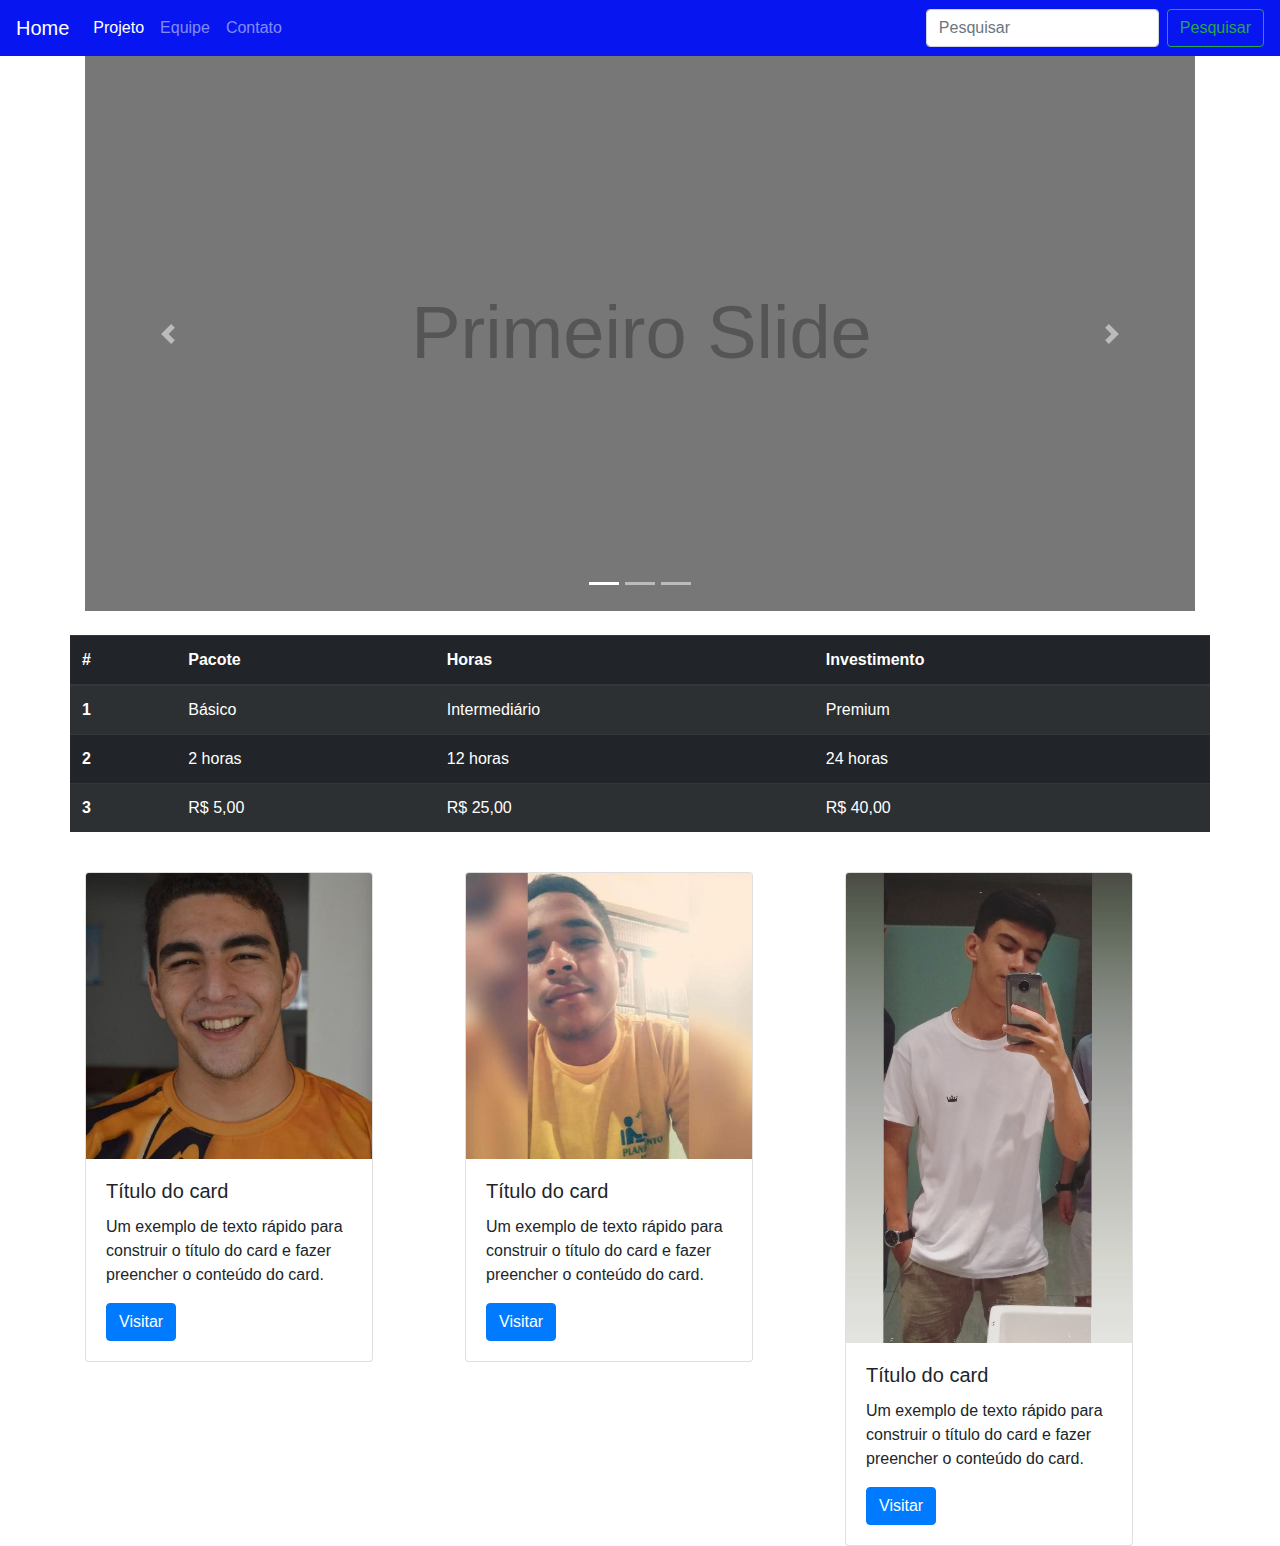
==== commit 24b6405d: "Merge branch 'master' of https://github.com/ifpi-picos/boostrap-framewok-halter-ados" ====
--- a/index.html
+++ b/index.html
@@ -14,10 +14,10 @@
 <body>
   <nav class="navbar navbar-expand-lg navbar-dark bg-primary">
     <a class="navbar-brand" href="#">Home</a>
-    <button class="navbar-toggler" type="button" data-toggle="collapse" data-target="#conteudoNavbarSuportado" aria-controls="conteudoNavbarSuportado"
-      aria-expanded="false" aria-label="Alterna navegação">
-    <span class="navbar-toggler-icon"></span>
-  </button>
+    <button class="navbar-toggler" type="button" data-toggle="collapse" data-target="#conteudoNavbarSuportado"
+      aria-controls="conteudoNavbarSuportado" aria-expanded="false" aria-label="Alterna navegação">
+      <span class="navbar-toggler-icon"></span>
+    </button>
 
     <div class="collapse navbar-collapse" id="conteudoNavbarSuportado">
       <ul class="navbar-nav mr-auto">
@@ -38,7 +38,7 @@
       </form>
     </div>
   </nav>
-  <div class="container-fluid">
+  <div class="container">
     <div id="carouselExampleIndicators" class="carousel slide" data-ride="carousel">
       <ol class="carousel-indicators">
         <li data-target="#carouselExampleIndicators" data-slide-to="0" class="active"></li>
@@ -47,26 +47,29 @@
       </ol>
       <div class="carousel-inner">
         <div class="carousel-item active">
-          <img class="d-block w-100" src="data:image/svg+xml;charset=UTF-8,%3Csvg%20width%3D%22800%22%20height%3D%22400%22%20xmlns%3D%22http%3A%2F%2Fwww.w3.org%2F2000%2Fsvg%22%20viewBox%3D%220%200%20800%20400%22%20preserveAspectRatio%3D%22none%22%3E%3Cdefs%3E%3Cstyle%20type%3D%22text%2Fcss%22%3E%23holder_16bd64a7ea4%20text%20%7B%20fill%3A%23555%3Bfont-weight%3Anormal%3Bfont-family%3AHelvetica%2C%20monospace%3Bfont-size%3A40pt%20%7D%20%3C%2Fstyle%3E%3C%2Fdefs%3E%3Cg%20id%3D%22holder_16bd64a7ea4%22%3E%3Crect%20width%3D%22800%22%20height%3D%22400%22%20fill%3D%22%23777%22%3E%3C%2Frect%3E%3Cg%3E%3Ctext%20x%3D%22235.0625%22%20y%3D%22217.7%22%3EPrimeiro%20Slide%3C%2Ftext%3E%3C%2Fg%3E%3C%2Fg%3E%3C%2Fsvg%3E"
+          <img class="d-block w-100"
+            src="data:image/svg+xml;charset=UTF-8,%3Csvg%20width%3D%22800%22%20height%3D%22400%22%20xmlns%3D%22http%3A%2F%2Fwww.w3.org%2F2000%2Fsvg%22%20viewBox%3D%220%200%20800%20400%22%20preserveAspectRatio%3D%22none%22%3E%3Cdefs%3E%3Cstyle%20type%3D%22text%2Fcss%22%3E%23holder_16bd64a7ea4%20text%20%7B%20fill%3A%23555%3Bfont-weight%3Anormal%3Bfont-family%3AHelvetica%2C%20monospace%3Bfont-size%3A40pt%20%7D%20%3C%2Fstyle%3E%3C%2Fdefs%3E%3Cg%20id%3D%22holder_16bd64a7ea4%22%3E%3Crect%20width%3D%22800%22%20height%3D%22400%22%20fill%3D%22%23777%22%3E%3C%2Frect%3E%3Cg%3E%3Ctext%20x%3D%22235.0625%22%20y%3D%22217.7%22%3EPrimeiro%20Slide%3C%2Ftext%3E%3C%2Fg%3E%3C%2Fg%3E%3C%2Fsvg%3E"
             alt="Primeiro Slide">
         </div>
         <div class="carousel-item">
-          <img class="d-block w-100" src="data:image/svg+xml;charset=UTF-8,%3Csvg%20width%3D%22800%22%20height%3D%22400%22%20xmlns%3D%22http%3A%2F%2Fwww.w3.org%2F2000%2Fsvg%22%20viewBox%3D%220%200%20800%20400%22%20preserveAspectRatio%3D%22none%22%3E%3Cdefs%3E%3Cstyle%20type%3D%22text%2Fcss%22%3E%23holder_16bd64a7ea5%20text%20%7B%20fill%3A%23444%3Bfont-weight%3Anormal%3Bfont-family%3AHelvetica%2C%20monospace%3Bfont-size%3A40pt%20%7D%20%3C%2Fstyle%3E%3C%2Fdefs%3E%3Cg%20id%3D%22holder_16bd64a7ea5%22%3E%3Crect%20width%3D%22800%22%20height%3D%22400%22%20fill%3D%22%23666%22%3E%3C%2Frect%3E%3Cg%3E%3Ctext%20x%3D%22227.609375%22%20y%3D%22217.7%22%3ESegundo%20Slide%3C%2Ftext%3E%3C%2Fg%3E%3C%2Fg%3E%3C%2Fsvg%3E"
+          <img class="d-block w-100"
+            src="data:image/svg+xml;charset=UTF-8,%3Csvg%20width%3D%22800%22%20height%3D%22400%22%20xmlns%3D%22http%3A%2F%2Fwww.w3.org%2F2000%2Fsvg%22%20viewBox%3D%220%200%20800%20400%22%20preserveAspectRatio%3D%22none%22%3E%3Cdefs%3E%3Cstyle%20type%3D%22text%2Fcss%22%3E%23holder_16bd64a7ea5%20text%20%7B%20fill%3A%23444%3Bfont-weight%3Anormal%3Bfont-family%3AHelvetica%2C%20monospace%3Bfont-size%3A40pt%20%7D%20%3C%2Fstyle%3E%3C%2Fdefs%3E%3Cg%20id%3D%22holder_16bd64a7ea5%22%3E%3Crect%20width%3D%22800%22%20height%3D%22400%22%20fill%3D%22%23666%22%3E%3C%2Frect%3E%3Cg%3E%3Ctext%20x%3D%22227.609375%22%20y%3D%22217.7%22%3ESegundo%20Slide%3C%2Ftext%3E%3C%2Fg%3E%3C%2Fg%3E%3C%2Fsvg%3E"
             alt="Segundo Slide">
         </div>
         <div class="carousel-item">
-          <img class="d-block w-100" src="data:image/svg+xml;charset=UTF-8,%3Csvg%20width%3D%22800%22%20height%3D%22400%22%20xmlns%3D%22http%3A%2F%2Fwww.w3.org%2F2000%2Fsvg%22%20viewBox%3D%220%200%20800%20400%22%20preserveAspectRatio%3D%22none%22%3E%3Cdefs%3E%3Cstyle%20type%3D%22text%2Fcss%22%3E%23holder_16bd64a7ea6%20text%20%7B%20fill%3A%23333%3Bfont-weight%3Anormal%3Bfont-family%3AHelvetica%2C%20monospace%3Bfont-size%3A40pt%20%7D%20%3C%2Fstyle%3E%3C%2Fdefs%3E%3Cg%20id%3D%22holder_16bd64a7ea6%22%3E%3Crect%20width%3D%22800%22%20height%3D%22400%22%20fill%3D%22%23555%22%3E%3C%2Frect%3E%3Cg%3E%3Ctext%20x%3D%22239.484375%22%20y%3D%22217.7%22%3ETerceiro%20Slide%3C%2Ftext%3E%3C%2Fg%3E%3C%2Fg%3E%3C%2Fsvg%3E"
+          <img class="d-block w-100"
+            src="data:image/svg+xml;charset=UTF-8,%3Csvg%20width%3D%22800%22%20height%3D%22400%22%20xmlns%3D%22http%3A%2F%2Fwww.w3.org%2F2000%2Fsvg%22%20viewBox%3D%220%200%20800%20400%22%20preserveAspectRatio%3D%22none%22%3E%3Cdefs%3E%3Cstyle%20type%3D%22text%2Fcss%22%3E%23holder_16bd64a7ea6%20text%20%7B%20fill%3A%23333%3Bfont-weight%3Anormal%3Bfont-family%3AHelvetica%2C%20monospace%3Bfont-size%3A40pt%20%7D%20%3C%2Fstyle%3E%3C%2Fdefs%3E%3Cg%20id%3D%22holder_16bd64a7ea6%22%3E%3Crect%20width%3D%22800%22%20height%3D%22400%22%20fill%3D%22%23555%22%3E%3C%2Frect%3E%3Cg%3E%3Ctext%20x%3D%22239.484375%22%20y%3D%22217.7%22%3ETerceiro%20Slide%3C%2Ftext%3E%3C%2Fg%3E%3C%2Fg%3E%3C%2Fsvg%3E"
             alt="Terceiro Slide">
         </div>
       </div>
       <a class="carousel-control-prev" href="#carouselExampleIndicators" role="button" data-slide="prev">
-    <span class="carousel-control-prev-icon" aria-hidden="true"></span>
-    <span class="sr-only">Anterior</span>
-  </a>
+        <span class="carousel-control-prev-icon" aria-hidden="true"></span>
+        <span class="sr-only">Anterior</span>
+      </a>
       <a class="carousel-control-next" href="#carouselExampleIndicators" role="button" data-slide="next">
-    <span class="carousel-control-next-icon" aria-hidden="true"></span>
-    <span class="sr-only">Próximo</span>
-  </a>
+        <span class="carousel-control-next-icon" aria-hidden="true"></span>
+        <span class="sr-only">Próximo</span>
+      </a>
     </div>
     <br>
 
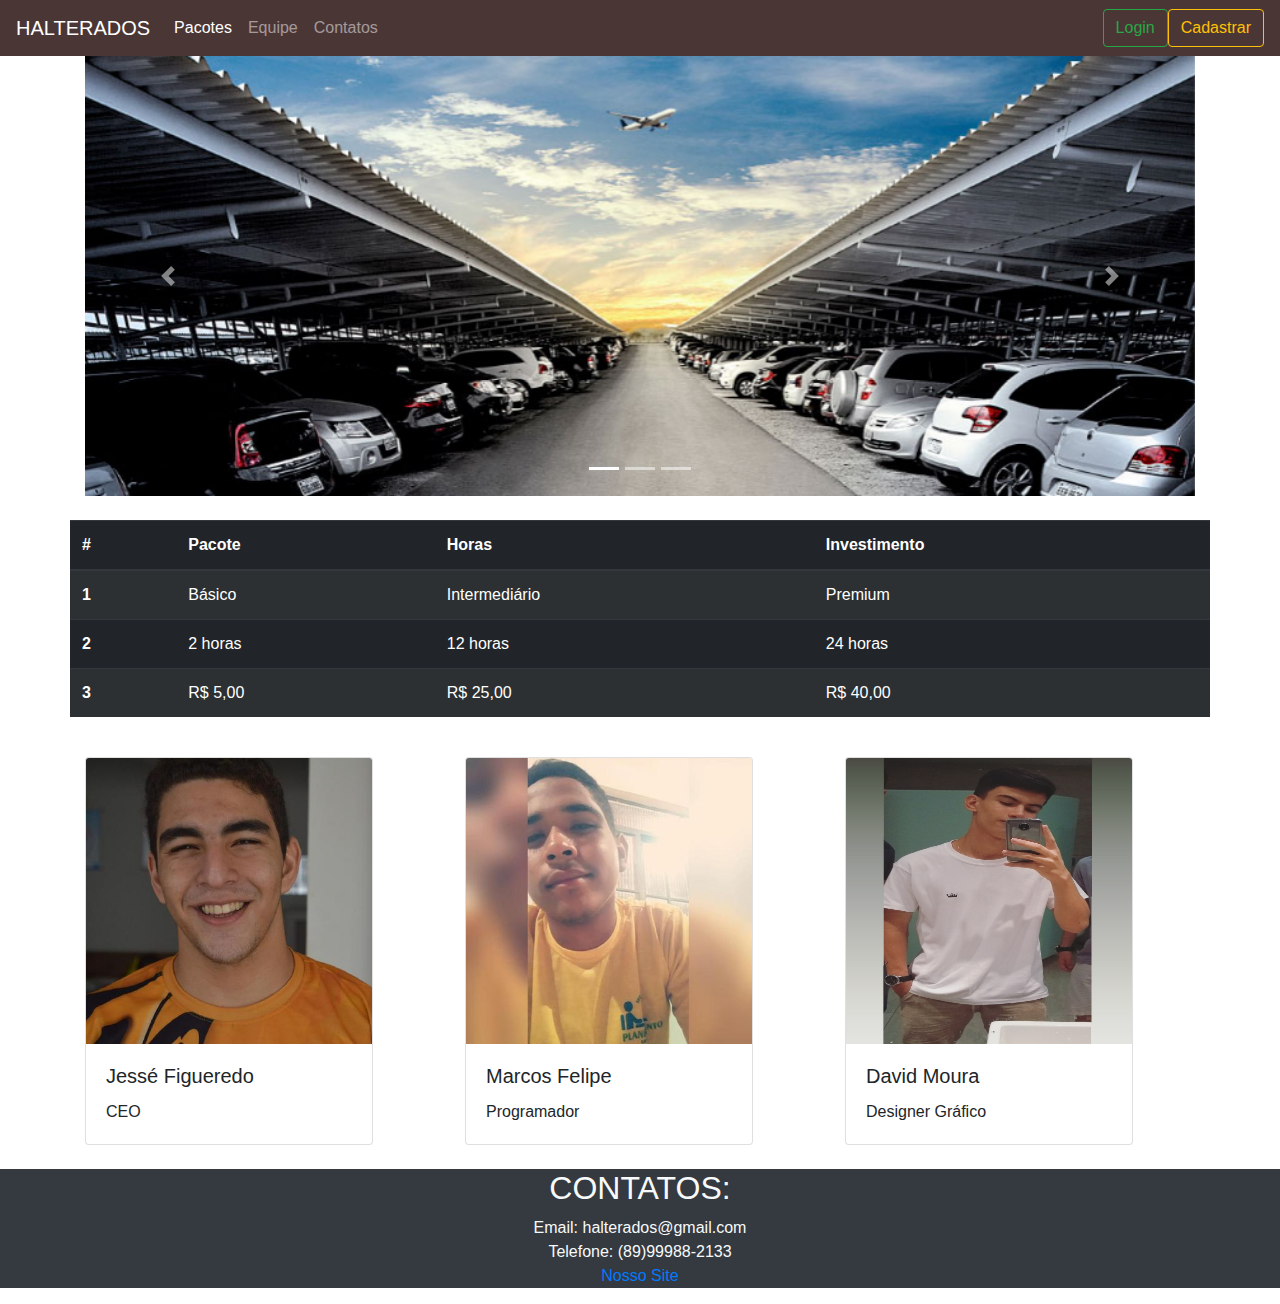
==== commit 28c24b3c: "site novo" ====
--- a/index.html
+++ b/index.html
@@ -13,7 +13,7 @@
 
 <body>
   <nav class="navbar navbar-expand-lg navbar-dark bg-primary">
-    <a class="navbar-brand" href="#">Home</a>
+    <a class="navbar-brand" href="#">HALTERADOS <span class="sr-only">(página atual)</span></a>
     <button class="navbar-toggler" type="button" data-toggle="collapse" data-target="#conteudoNavbarSuportado"
       aria-controls="conteudoNavbarSuportado" aria-expanded="false" aria-label="Alterna navegação">
       <span class="navbar-toggler-icon"></span>
@@ -22,22 +22,22 @@
     <div class="collapse navbar-collapse" id="conteudoNavbarSuportado">
       <ul class="navbar-nav mr-auto">
         <li class="nav-item active">
-          <a class="nav-link" href="#">Projeto <span class="sr-only">(página atual)</span></a>
+          <a class="nav-link" href="#pacotes">Pacotes</a>
         </li>
         <li class="nav-item">
-          <a class="nav-link" href="#">Equipe</a>
+          <a class="nav-link" href="#equipe">Equipe</a>
         </li>
-
         <li class="nav-item">
-          <a class="nav-link" href="#">Contato</a>
-        </li>
-      </ul>
-      <form class="form-inline my-2 my-lg-0">
-        <input class="form-control mr-sm-2" type="search" placeholder="Pesquisar" aria-label="Pesquisar">
-        <button class="btn btn-outline-success my-2 my-sm-0" type="submit">Pesquisar</button>
-      </form>
+            <a class="nav-link" href="#contato">Contatos</a>
+          </li>
+        </ul>
+        <form class="form-inline my-2 my-lg-0">
+            <a class="btn btn-outline-success my-2 my-sm-0" href="#">Login</a>
+            <a class="btn btn-outline-warning my-2 my-sm-0" href="teste.html">Cadastrar</a>
+          </form>
     </div>
   </nav>
+
   <div class="container">
     <div id="carouselExampleIndicators" class="carousel slide" data-ride="carousel">
       <ol class="carousel-indicators">
@@ -48,17 +48,17 @@
       <div class="carousel-inner">
         <div class="carousel-item active">
           <img class="d-block w-100"
-            src="data:image/svg+xml;charset=UTF-8,%3Csvg%20width%3D%22800%22%20height%3D%22400%22%20xmlns%3D%22http%3A%2F%2Fwww.w3.org%2F2000%2Fsvg%22%20viewBox%3D%220%200%20800%20400%22%20preserveAspectRatio%3D%22none%22%3E%3Cdefs%3E%3Cstyle%20type%3D%22text%2Fcss%22%3E%23holder_16bd64a7ea4%20text%20%7B%20fill%3A%23555%3Bfont-weight%3Anormal%3Bfont-family%3AHelvetica%2C%20monospace%3Bfont-size%3A40pt%20%7D%20%3C%2Fstyle%3E%3C%2Fdefs%3E%3Cg%20id%3D%22holder_16bd64a7ea4%22%3E%3Crect%20width%3D%22800%22%20height%3D%22400%22%20fill%3D%22%23777%22%3E%3C%2Frect%3E%3Cg%3E%3Ctext%20x%3D%22235.0625%22%20y%3D%22217.7%22%3EPrimeiro%20Slide%3C%2Ftext%3E%3C%2Fg%3E%3C%2Fg%3E%3C%2Fsvg%3E"
+            src="estacionamentoa.jpg"
             alt="Primeiro Slide">
         </div>
         <div class="carousel-item">
           <img class="d-block w-100"
-            src="data:image/svg+xml;charset=UTF-8,%3Csvg%20width%3D%22800%22%20height%3D%22400%22%20xmlns%3D%22http%3A%2F%2Fwww.w3.org%2F2000%2Fsvg%22%20viewBox%3D%220%200%20800%20400%22%20preserveAspectRatio%3D%22none%22%3E%3Cdefs%3E%3Cstyle%20type%3D%22text%2Fcss%22%3E%23holder_16bd64a7ea5%20text%20%7B%20fill%3A%23444%3Bfont-weight%3Anormal%3Bfont-family%3AHelvetica%2C%20monospace%3Bfont-size%3A40pt%20%7D%20%3C%2Fstyle%3E%3C%2Fdefs%3E%3Cg%20id%3D%22holder_16bd64a7ea5%22%3E%3Crect%20width%3D%22800%22%20height%3D%22400%22%20fill%3D%22%23666%22%3E%3C%2Frect%3E%3Cg%3E%3Ctext%20x%3D%22227.609375%22%20y%3D%22217.7%22%3ESegundo%20Slide%3C%2Ftext%3E%3C%2Fg%3E%3C%2Fg%3E%3C%2Fsvg%3E"
+            src="estacionamentob.jpg"
             alt="Segundo Slide">
         </div>
         <div class="carousel-item">
           <img class="d-block w-100"
-            src="data:image/svg+xml;charset=UTF-8,%3Csvg%20width%3D%22800%22%20height%3D%22400%22%20xmlns%3D%22http%3A%2F%2Fwww.w3.org%2F2000%2Fsvg%22%20viewBox%3D%220%200%20800%20400%22%20preserveAspectRatio%3D%22none%22%3E%3Cdefs%3E%3Cstyle%20type%3D%22text%2Fcss%22%3E%23holder_16bd64a7ea6%20text%20%7B%20fill%3A%23333%3Bfont-weight%3Anormal%3Bfont-family%3AHelvetica%2C%20monospace%3Bfont-size%3A40pt%20%7D%20%3C%2Fstyle%3E%3C%2Fdefs%3E%3Cg%20id%3D%22holder_16bd64a7ea6%22%3E%3Crect%20width%3D%22800%22%20height%3D%22400%22%20fill%3D%22%23555%22%3E%3C%2Frect%3E%3Cg%3E%3Ctext%20x%3D%22239.484375%22%20y%3D%22217.7%22%3ETerceiro%20Slide%3C%2Ftext%3E%3C%2Fg%3E%3C%2Fg%3E%3C%2Fsvg%3E"
+            src="estacionamentoc.jpg"
             alt="Terceiro Slide">
         </div>
       </div>
@@ -73,74 +73,85 @@
     </div>
     <br>
 
+    <div id=pacote>
+        <div class="row">
+            <table class="table table-striped table-dark">
+              <thead>
+                <tr>
+                  <th scope="col">#</th>
+                  <th scope="col">Pacote</th>
+                  <th scope="col">Horas</th>
+                  <th scope="col">Investimento</th>
+                </tr>
+              </thead>
+              <tbody>
+                <tr>
+                  <th scope="row">1</th>
+                  <td>Básico</td>
+                  <td>Intermediário</td>
+                  <td>Premium</td>
+                </tr>
+                <tr>
+                  <th scope="row">2</th>
+                  <td>2 horas</td>
+                  <td>12 horas</td>
+                  <td>24 horas</td>
+                </tr>
+                <tr>
+                  <th scope="row">3</th>
+                  <td>R$ 5,00</td>
+                  <td>R$ 25,00</td>
+                  <td>R$ 40,00</td>
+                </tr>
+              </tbody>
+            </table>
+          </div>
+        </div>    
+    </div>
+    
+  <br>
+
+  <div id=equipe>
+    </div>
+    <div class="container">
     <div class="row">
-      <table class="table table-striped table-dark">
-        <thead>
-          <tr>
-            <th scope="col">#</th>
-            <th scope="col">Pacote</th>
-            <th scope="col">Horas</th>
-            <th scope="col">Investimento</th>
-          </tr>
-        </thead>
-        <tbody>
-          <tr>
-            <th scope="row">1</th>
-            <td>Básico</td>
-            <td>Intermediário</td>
-            <td>Premium</td>
-          </tr>
-          <tr>
-            <th scope="row">2</th>
-            <td>2 horas</td>
-            <td>12 horas</td>
-            <td>24 horas</td>
-          </tr>
-          <tr>
-            <th scope="row">3</th>
-            <td>R$ 5,00</td>
-            <td>R$ 25,00</td>
-            <td>R$ 40,00</td>
-          </tr>
-        </tbody>
-      </table>
-    </div>
-  </div>
-  <br>
-  <div class="container">
-  <div class="row">
-    <div class="col-sm">
-      <div class="card" style="width: 18rem;">
-      <img class="card-img-top" src="Jesse.jpeg" alt="Imagem de capa do card">
-      <div class="card-body">
-      <h5 class="card-title">Título do card</h5>
-      <p class="card-text">Um exemplo de texto rápido para construir o título do card e fazer preencher o conteúdo do card.</p>
-      <a href="#" class="btn btn-primary">Visitar</a>
+      <div class="col-sm">
+        <div class="card" style="width: 18rem;">
+        <img class="card-img-top" src="Jesse.jpeg" alt="Imagem de capa do card">
+        <div class="card-body">
+        <h5 class="card-title">Jessé Figueredo</h5>
+        <p class="card-text">CEO</p>
+        </div>
+        </div>
       </div>
+      <div class="col-sm">
+        <div class="card" style="width: 18rem;">
+        <img class="card-img-top" src="felipe.jpeg" alt="Imagem de capa do card">
+        <div class="card-body">
+        <h5 class="card-title">Marcos Felipe</h5>
+        <p class="card-text">Programador</p>
+        </div>
+        </div>
+      </div>
+      <div class="col-sm">
+        <div class="card" style="width: 18rem;">
+        <img class="card-img-top" src="david.jpg" alt="Imagem de capa do card">
+        <div class="card-body">
+        <h5 class="card-title">David Moura</h5>
+        <p class="card-text">Designer Gráfico</p>
+        </div>
+        </div>
       </div>
     </div>
-    <div class="col-sm">
-      <div class="card" style="width: 18rem;">
-      <img class="card-img-top" src="felipe.jpeg" alt="Imagem de capa do card">
-      <div class="card-body">
-      <h5 class="card-title">Título do card</h5>
-      <p class="card-text">Um exemplo de texto rápido para construir o título do card e fazer preencher o conteúdo do card.</p>
-      <a href="#" class="btn btn-primary">Visitar</a>
-      </div>
-      </div>
-    </div>
-    <div class="col-sm">
-      <div class="card" style="width: 18rem;">
-      <img class="card-img-top" src="david.jpg" alt="Imagem de capa do card">
-      <div class="card-body">
-      <h5 class="card-title">Título do card</h5>
-      <p class="card-text">Um exemplo de texto rápido para construir o título do card e fazer preencher o conteúdo do card.</p>
-      <a href="#" class="btn btn-primary">Visitar</a>
-      </div>
-      </div>
-    </div>
+  </div> 
   </div>
-</div>
+
+  <br>
+    <footer id="contato" class="container-fluid text-center bg-dark text-light">
+      <h2>CONTATOS:</h2>
+      <p>Email: halterados@gmail.com <br>Telefone: (89)99988-2133 <br><a href="#">Nosso Site</a></p> 
+    </footer>
+
 </body>
 
 </html>--- a/css/main.css
+++ b/css/main.css
@@ -1,4 +1,27 @@
 .bg-primary {
-    background-color: #0716F0;
+    background-color: #4B3636;
   }
-  +  
+  .card-img-top {
+    width: 286px;
+    height: 286px;
+    border-top-left-radius: calc(0.25rem - 1px);
+    border-top-right-radius: calc(0.25rem - 1px);
+  }
+
+  fieldset{
+   border: 1px groove #ddd !important;
+   padding: 0 1.4em 1.4em 1.4em !important;
+   margin: 0 0 1.5em 0 !important;
+   -webkit-box-shadow:  0px 0px 0px 0px #000;
+   box-shadow:  0px 0px 0px 0px #000;
+}
+
+legend{
+  font-size: 2.0em !important;
+  font-weight: bold !important;
+  text-align: left !important;
+  width:auto;
+  padding:0 10px;
+  border-bottom:none;
+}